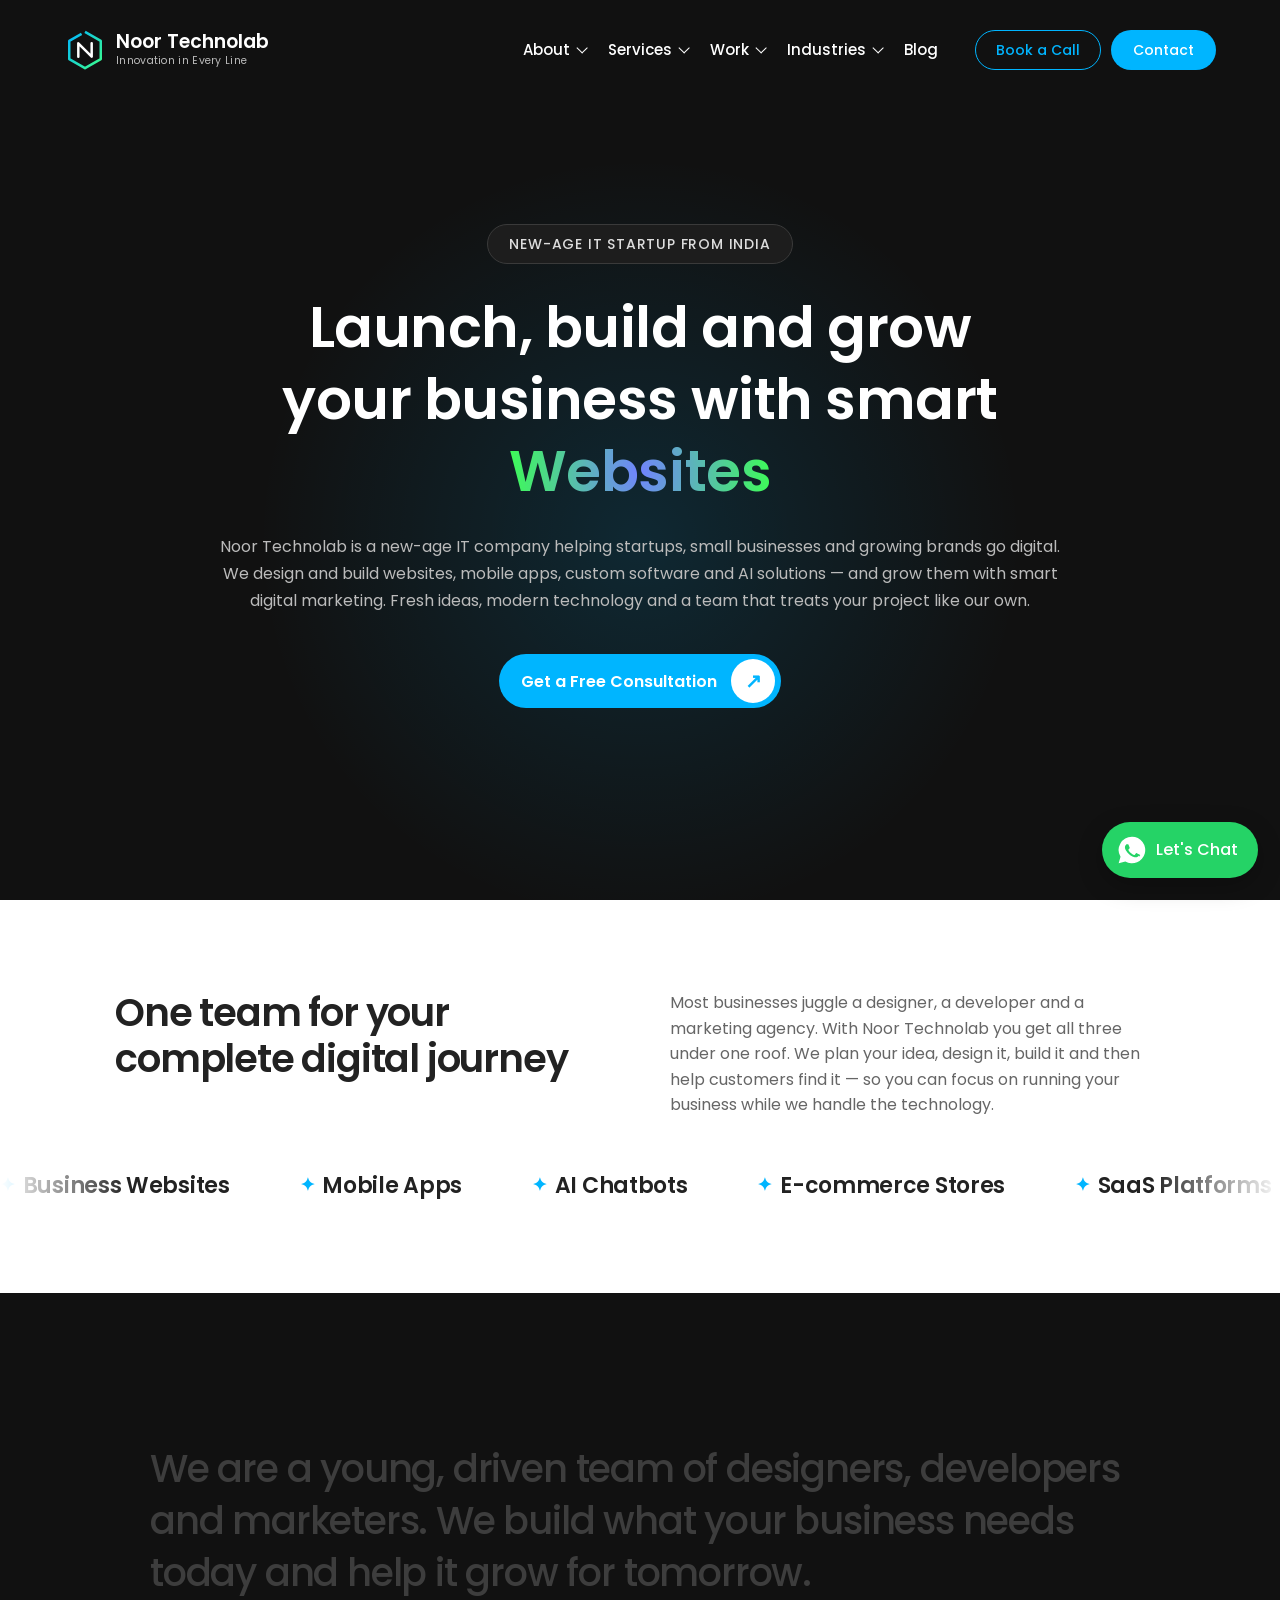
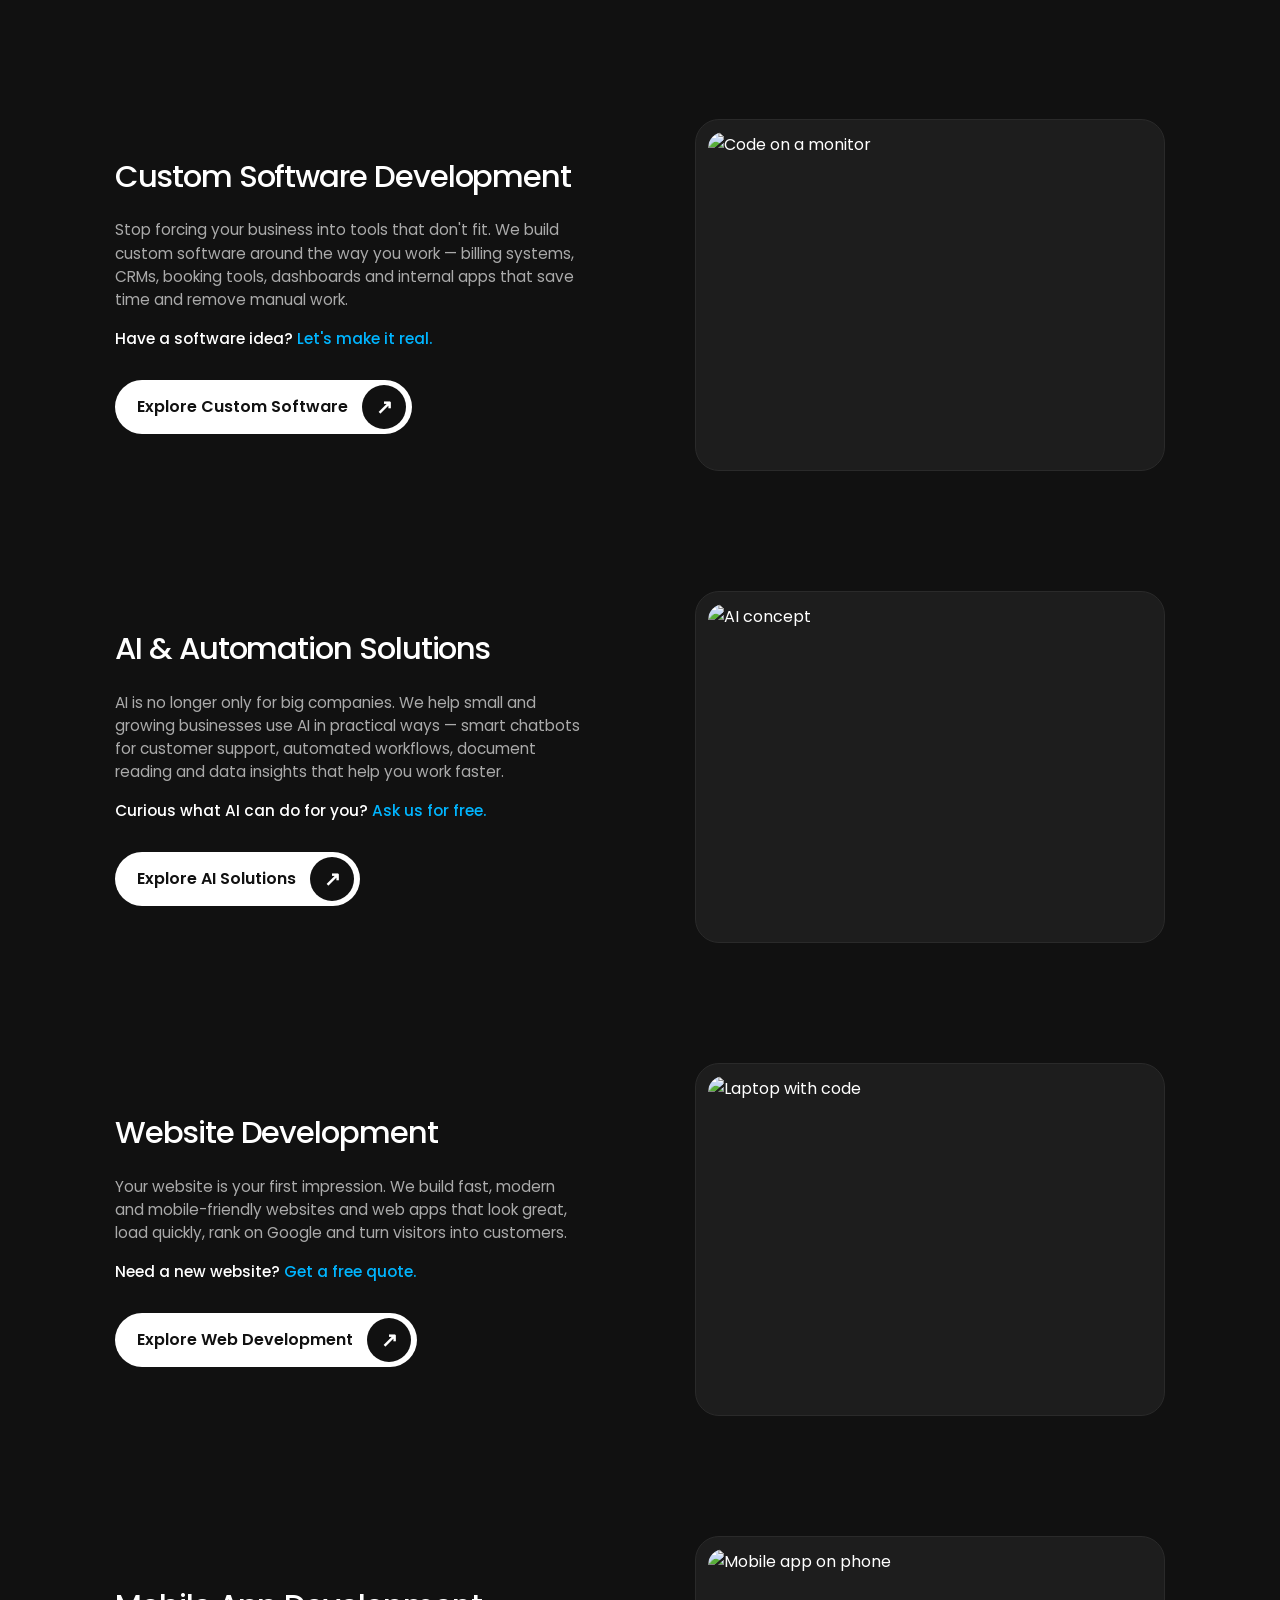
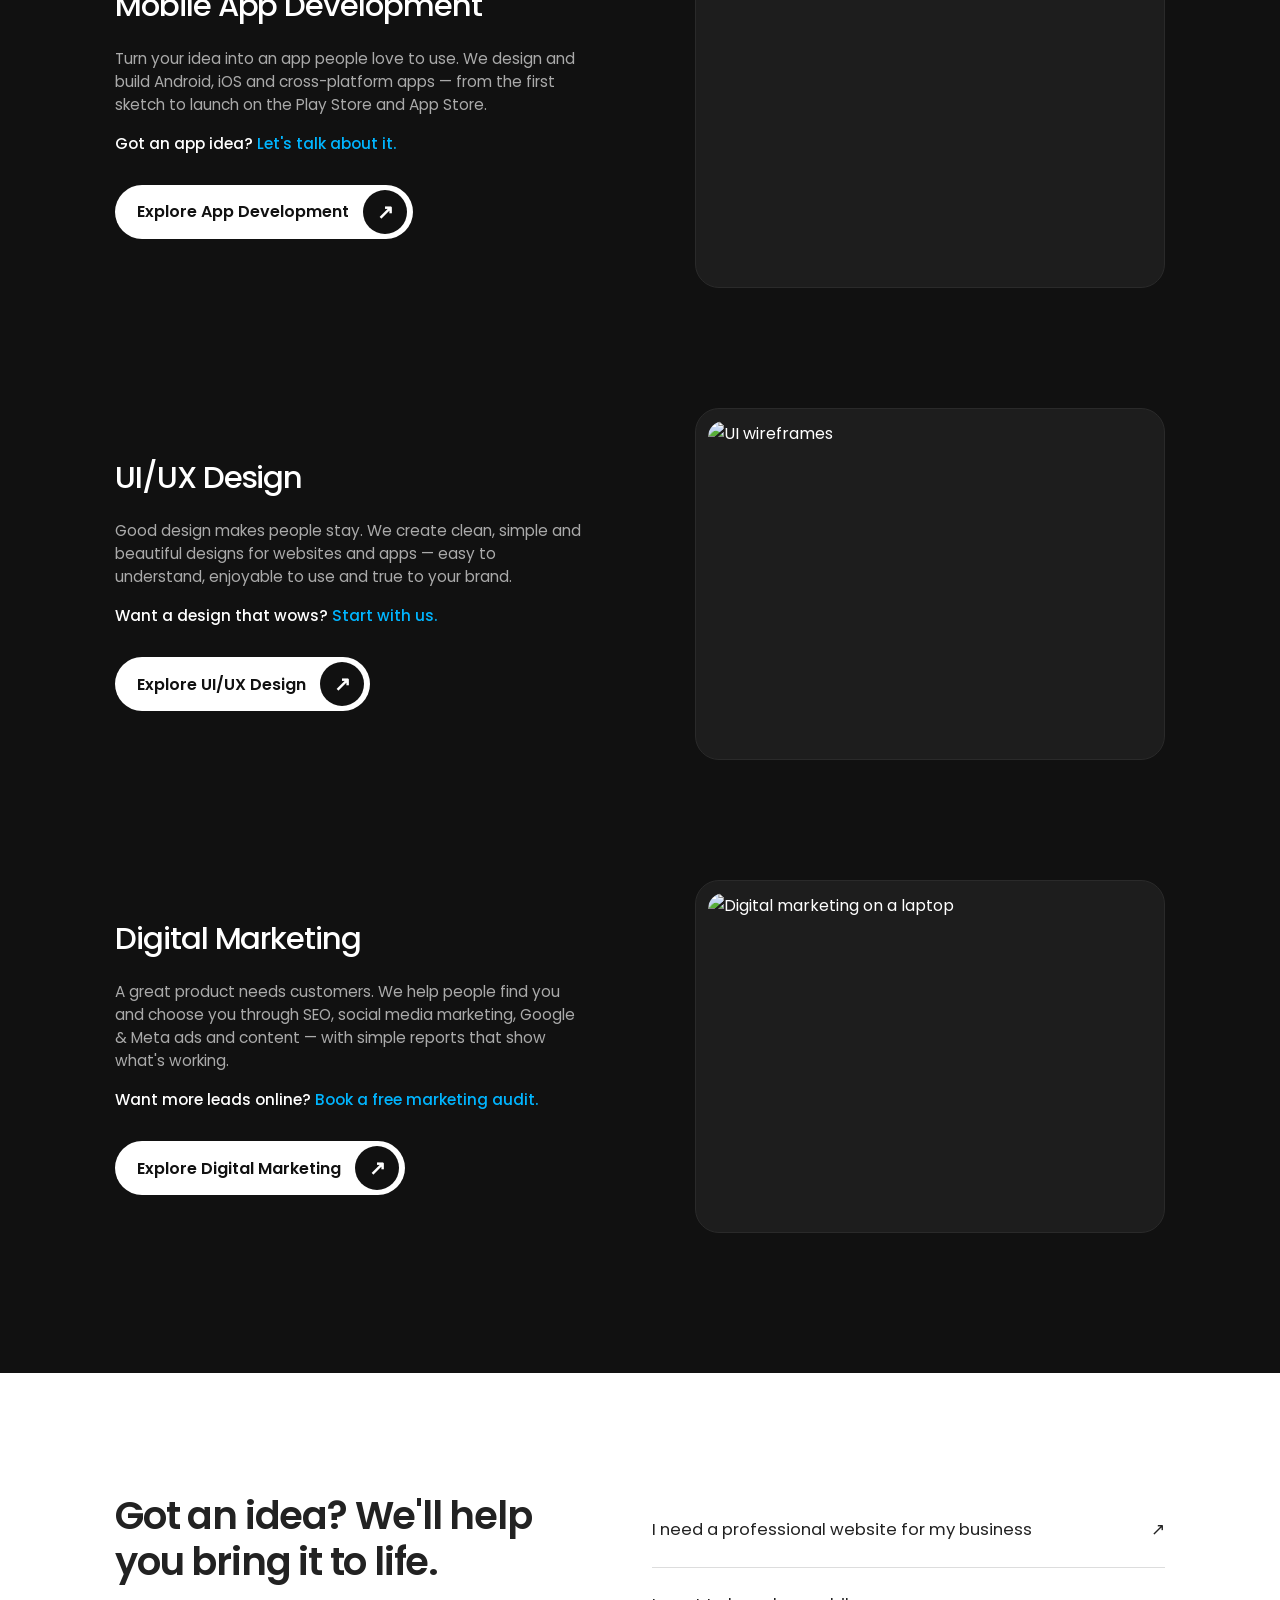
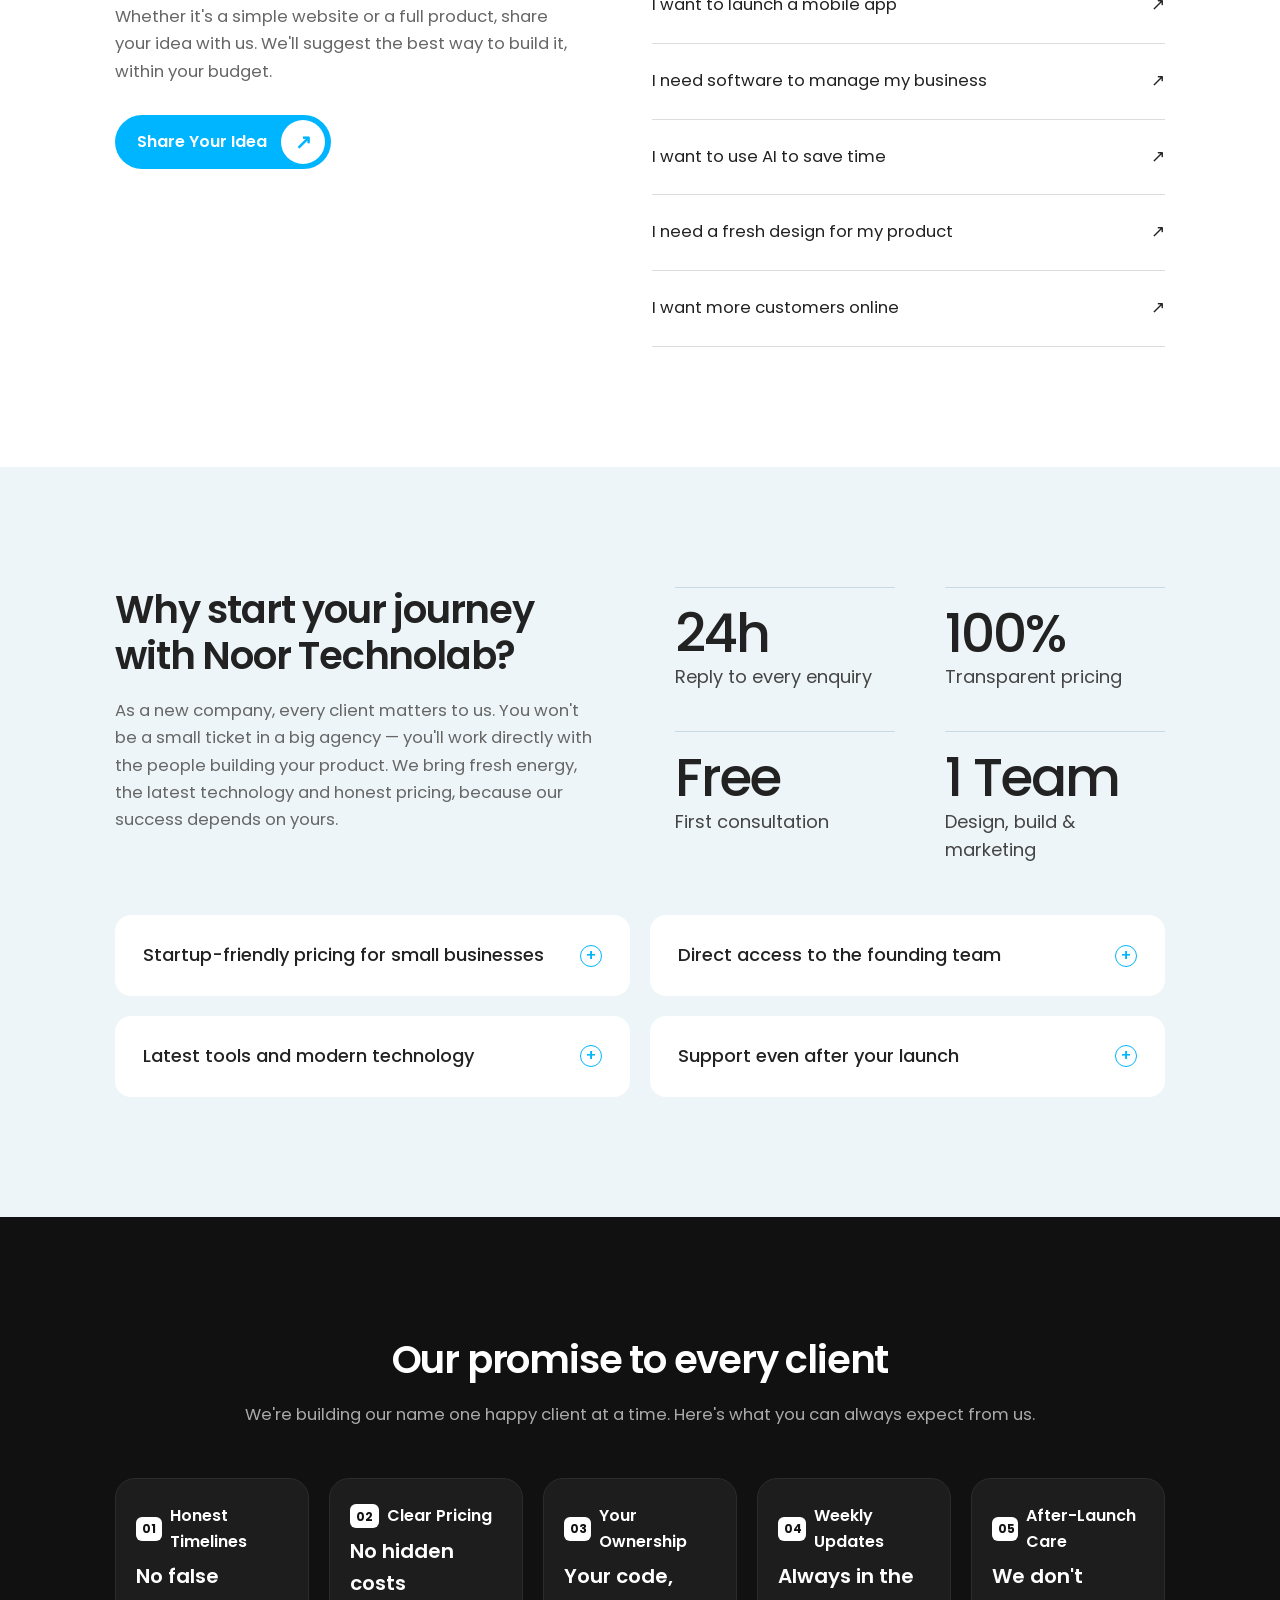
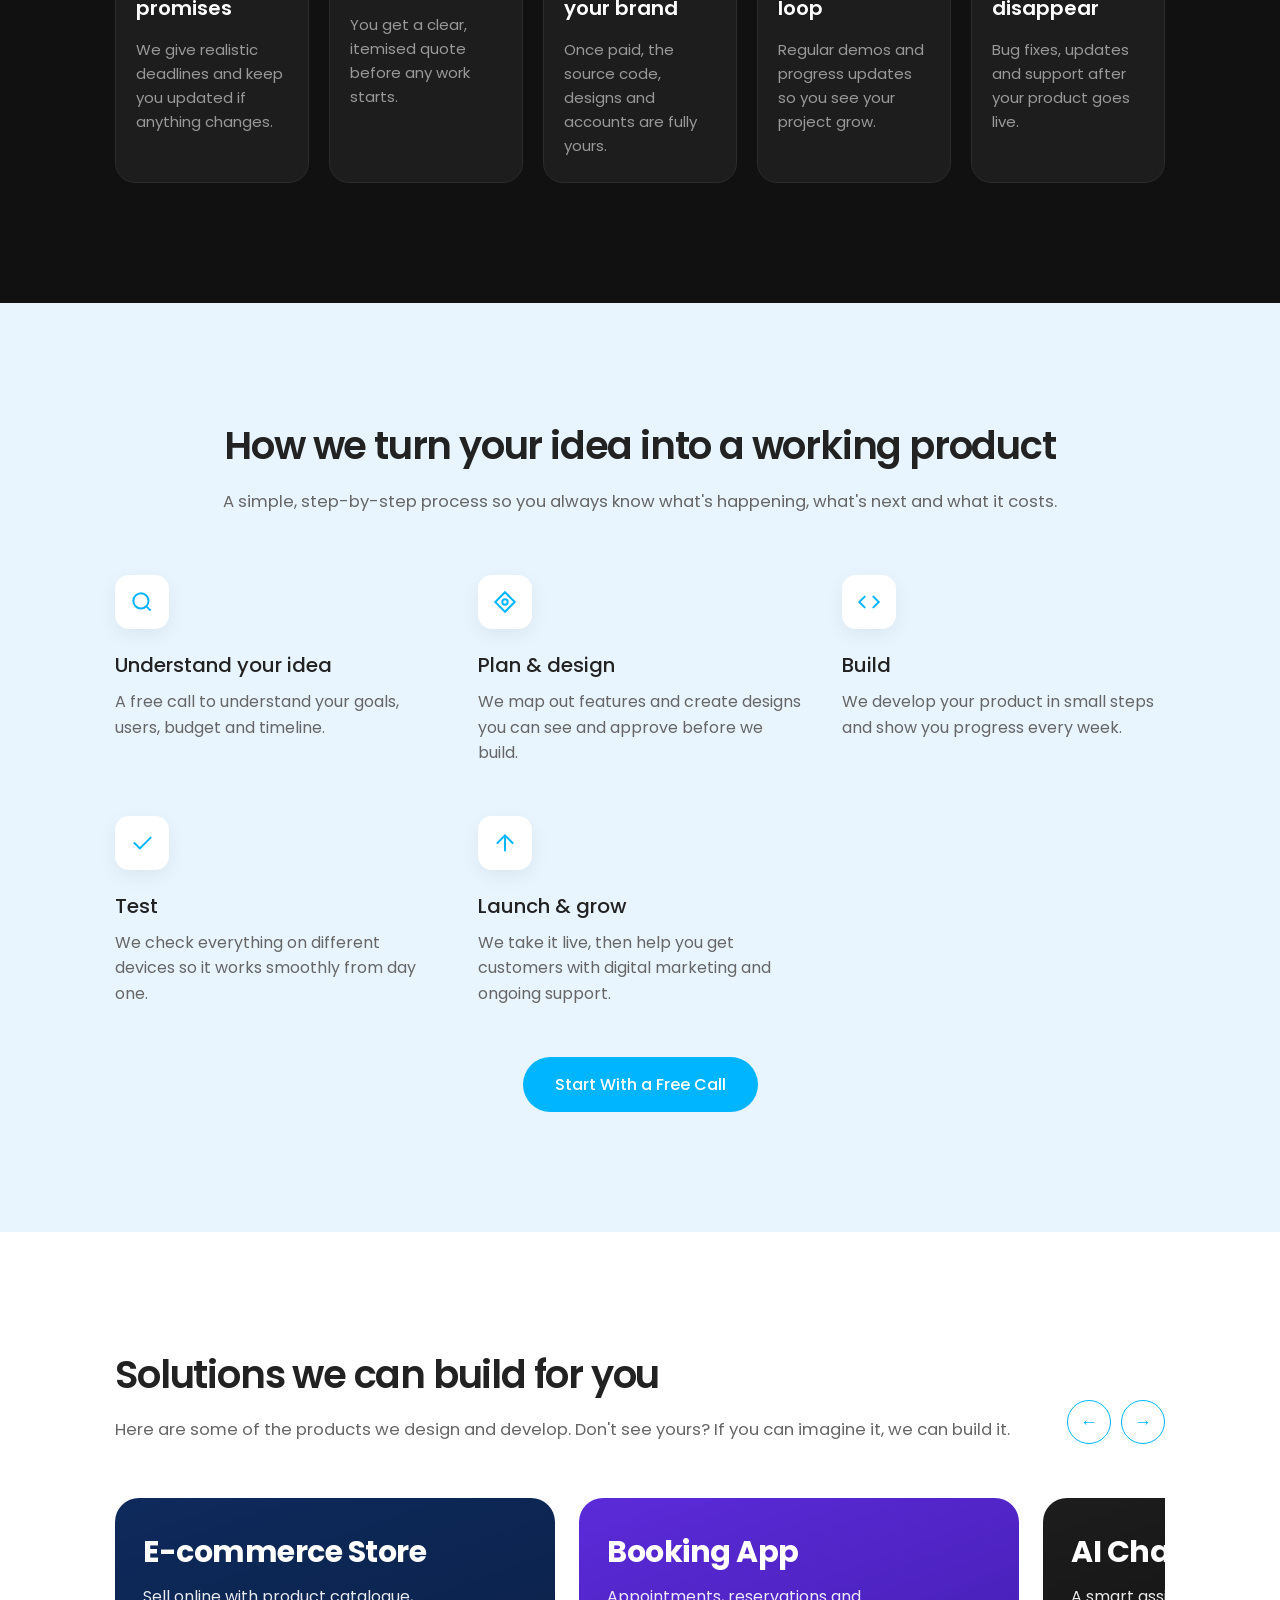
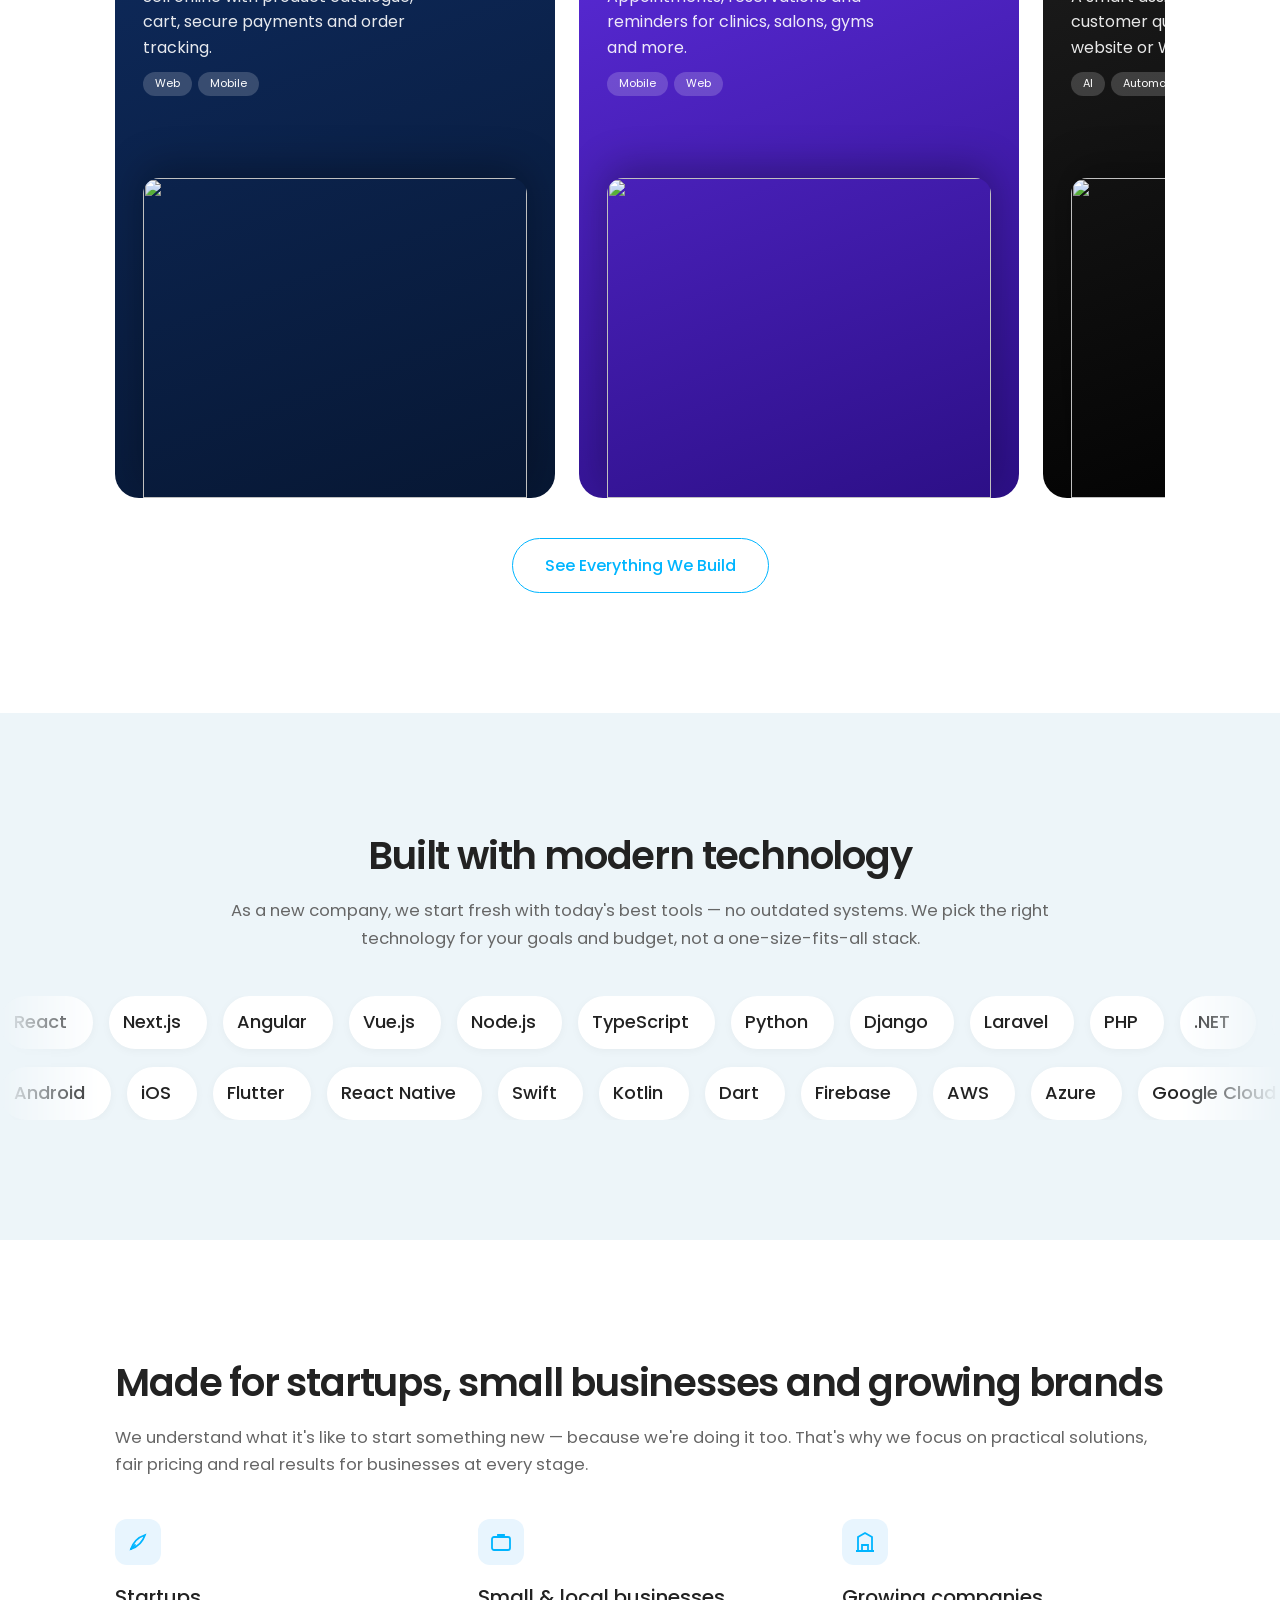
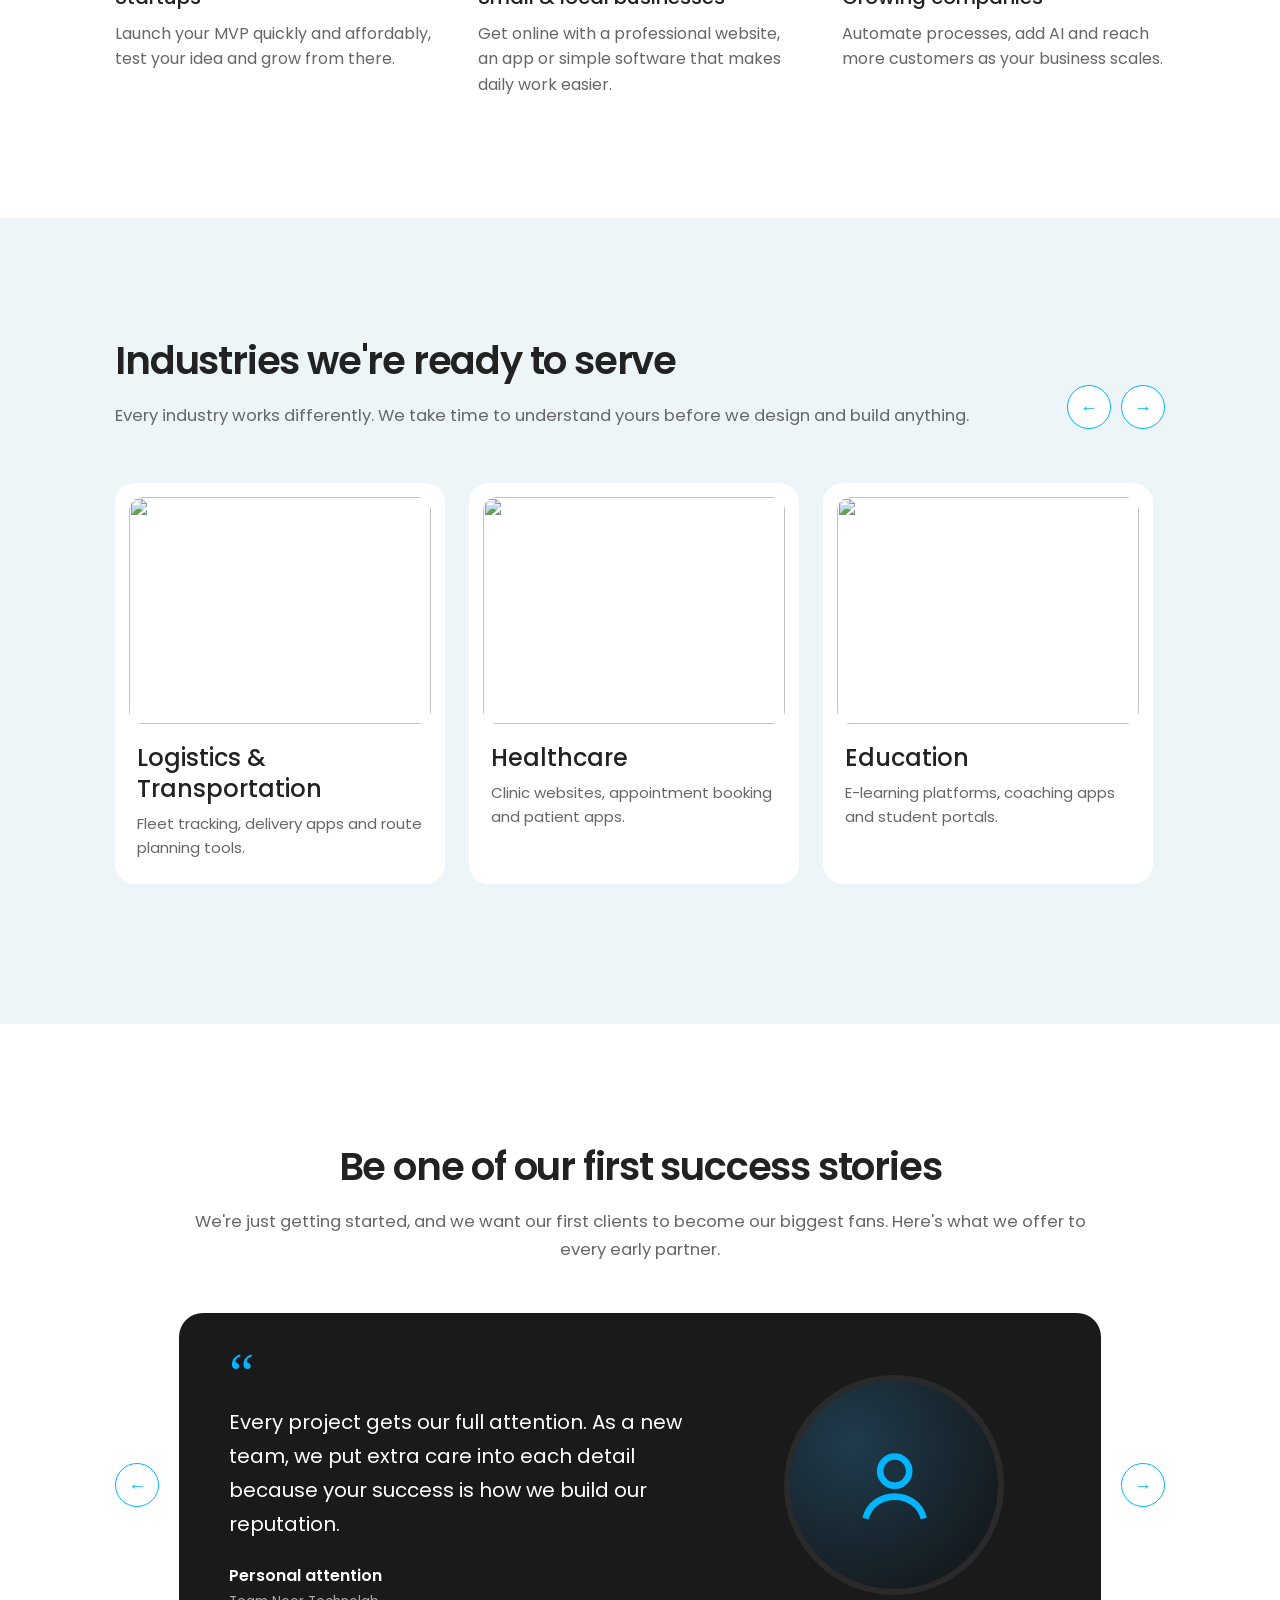
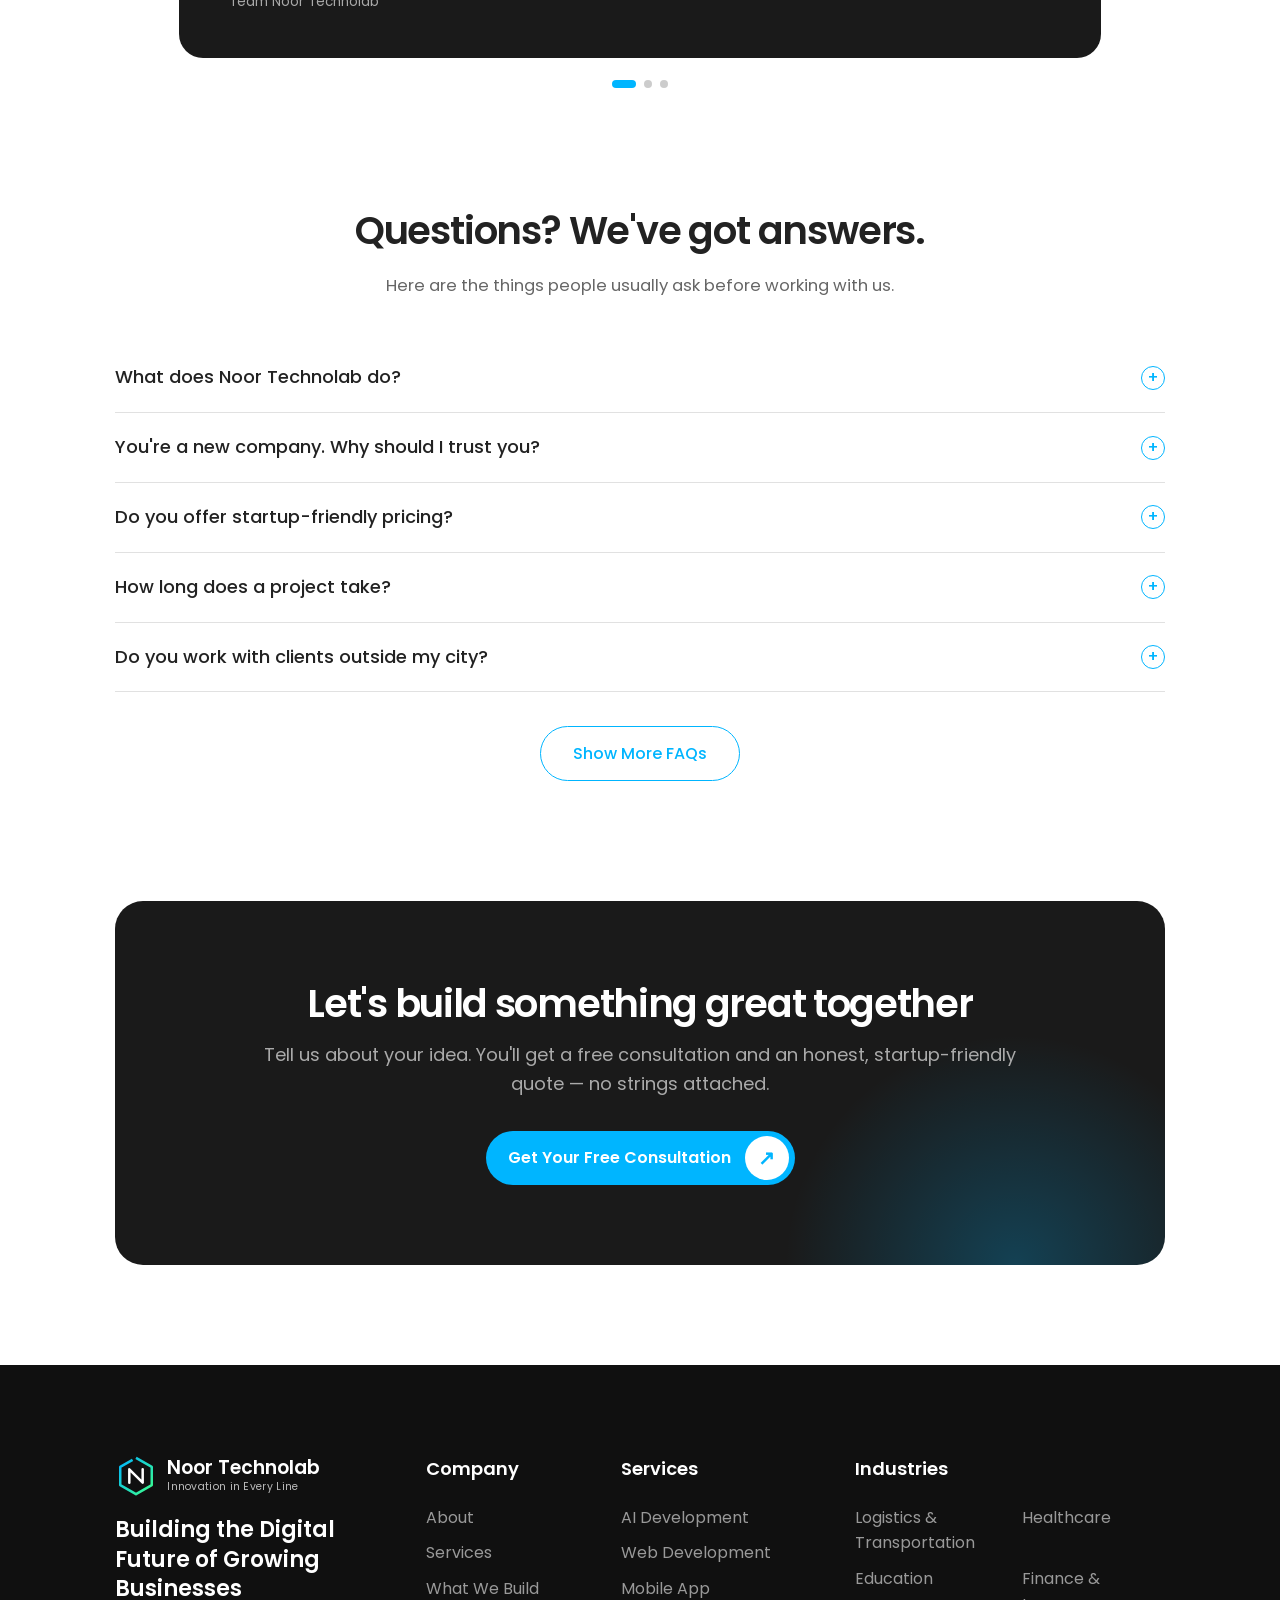
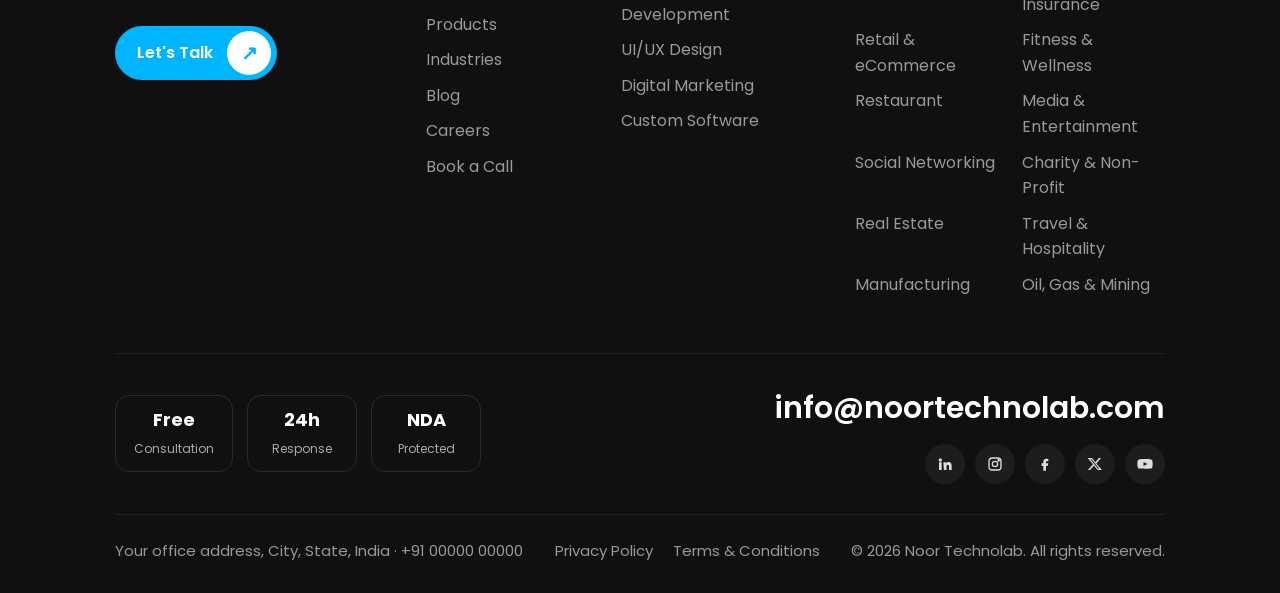
==== index.html @ 9c583615 "Initial commit: Noor Technolab website 8-page static site (Home, About, Services, What We Build, Ind" ====
<!doctype html>
<html lang="en">
<head>
<meta charset="utf-8">
<meta name="viewport" content="width=device-width, initial-scale=1">
<title>Noor Technolab | New-Age IT Startup for Websites, Apps, AI &amp; Digital Marketing</title>
<meta name="description" content="Noor Technolab is a new-age IT startup in India. We build websites, mobile apps, custom software and AI solutions, and grow them with digital marketing — with startup-friendly pricing and a free consultation.">
<link rel="preconnect" href="https://fonts.googleapis.com">
<link rel="preconnect" href="https://fonts.gstatic.com" crossorigin>
<link href="https://fonts.googleapis.com/css2?family=Poppins:wght@300;400;500;600;700&display=swap" rel="stylesheet">
<link rel="stylesheet" href="assets/style.css">
</head>
<body data-page="home">
<div id="site-header"></div>

<!-- HERO -->
<section class="hero">
  <div class="container">
    <span class="badge">New-Age IT Startup from India</span>
    <h1><span class="split">Launch, build and grow</span><br><span class="split">your business with smart</span><br><span class="grad-text" id="rot" data-words="AI Solutions|Websites|Mobile Apps|Custom Software|Digital Marketing">AI Solutions</span></h1>
    <p>Noor Technolab is a new-age IT company helping startups, small businesses and growing brands go digital. We design and build websites, mobile apps, custom software and AI solutions — and grow them with smart digital marketing. Fresh ideas, modern technology and a team that treats your project like our own.</p>
    <a href="contact.html" class="btn">Get a Free Consultation <span class="ic">&#8599;</span></a>
  </div>
</section>

<!-- INTRO + WHAT WE BUILD STRIP -->
<section class="pad-sm">
  <div class="container">
    <div class="intro reveal">
      <h2>One team for your complete digital journey</h2>
      <p>Most businesses juggle a designer, a developer and a marketing agency. With Noor Technolab you get all three under one roof. We plan your idea, design it, build it and then help customers find it — so you can focus on running your business while we handle the technology.</p>
    </div>
  </div>
  <div class="logo-strip">
    <div class="marquee kw">
      <span class="cl"><i>✦</i>Business Websites</span><span class="cl"><i>✦</i>Mobile Apps</span><span class="cl"><i>✦</i>AI Chatbots</span><span class="cl"><i>✦</i>E-commerce Stores</span><span class="cl"><i>✦</i>SaaS Platforms</span><span class="cl"><i>✦</i>CRM &amp; ERP</span><span class="cl"><i>✦</i>UI/UX Design</span><span class="cl"><i>✦</i>SEO</span><span class="cl"><i>✦</i>Social Media Marketing</span>
      <span class="cl"><i>✦</i>Business Websites</span><span class="cl"><i>✦</i>Mobile Apps</span><span class="cl"><i>✦</i>AI Chatbots</span><span class="cl"><i>✦</i>E-commerce Stores</span><span class="cl"><i>✦</i>SaaS Platforms</span><span class="cl"><i>✦</i>CRM &amp; ERP</span><span class="cl"><i>✦</i>UI/UX Design</span><span class="cl"><i>✦</i>SEO</span><span class="cl"><i>✦</i>Social Media Marketing</span>
    </div>
  </div>
</section>

<!-- STATEMENT + SERVICES -->
<section class="dark">
  <div class="statement container">
    <p id="stmt">We are a young, driven team of designers, developers and marketers. We build what your business needs today and help it grow for tomorrow.</p>
  </div>
  <div class="container" style="padding-bottom:80px">
    <div class="svc reveal" id="custom">
      <div>
        <h3>Custom Software Development</h3>
        <p>Stop forcing your business into tools that don't fit. We build custom software around the way you work — billing systems, CRMs, booking tools, dashboards and internal apps that save time and remove manual work.</p>
        <p class="cta-line">Have a software idea? <a href="contact.html">Let's make it real.</a></p>
        <a href="services.html#custom" class="btn white">Explore Custom Software <span class="ic">&#8599;</span></a>
      </div>
      <div class="svc-img"><img src="https://images.unsplash.com/photo-1555066931-4365d14bab8c?w=1000&q=70" alt="Code on a monitor" loading="lazy"></div>
    </div>
    <div class="svc reveal">
      <div>
        <h3>AI &amp; Automation Solutions</h3>
        <p>AI is no longer only for big companies. We help small and growing businesses use AI in practical ways — smart chatbots for customer support, automated workflows, document reading and data insights that help you work faster.</p>
        <p class="cta-line">Curious what AI can do for you? <a href="contact.html">Ask us for free.</a></p>
        <a href="services.html#ai" class="btn white">Explore AI Solutions <span class="ic">&#8599;</span></a>
      </div>
      <div class="svc-img"><img src="https://images.unsplash.com/photo-1677442136019-21780ecad995?w=1000&q=70" alt="AI concept" loading="lazy"></div>
    </div>
    <div class="svc reveal">
      <div>
        <h3>Website Development</h3>
        <p>Your website is your first impression. We build fast, modern and mobile-friendly websites and web apps that look great, load quickly, rank on Google and turn visitors into customers.</p>
        <p class="cta-line">Need a new website? <a href="contact.html">Get a free quote.</a></p>
        <a href="services.html#web" class="btn white">Explore Web Development <span class="ic">&#8599;</span></a>
      </div>
      <div class="svc-img"><img src="https://images.unsplash.com/photo-1498050108023-c5249f4df085?w=1000&q=70" alt="Laptop with code" loading="lazy"></div>
    </div>
    <div class="svc reveal">
      <div>
        <h3>Mobile App Development</h3>
        <p>Turn your idea into an app people love to use. We design and build Android, iOS and cross-platform apps — from the first sketch to launch on the Play Store and App Store.</p>
        <p class="cta-line">Got an app idea? <a href="contact.html">Let's talk about it.</a></p>
        <a href="services.html#mobile" class="btn white">Explore App Development <span class="ic">&#8599;</span></a>
      </div>
      <div class="svc-img"><img src="https://images.unsplash.com/photo-1512941937669-90a1b58e7e9c?w=1000&q=70" alt="Mobile app on phone" loading="lazy"></div>
    </div>
    <div class="svc reveal">
      <div>
        <h3>UI/UX Design</h3>
        <p>Good design makes people stay. We create clean, simple and beautiful designs for websites and apps — easy to understand, enjoyable to use and true to your brand.</p>
        <p class="cta-line">Want a design that wows? <a href="contact.html">Start with us.</a></p>
        <a href="services.html#uiux" class="btn white">Explore UI/UX Design <span class="ic">&#8599;</span></a>
      </div>
      <div class="svc-img"><img src="https://images.unsplash.com/photo-1586717791821-3f44a563fa4c?w=1000&q=70" alt="UI wireframes" loading="lazy"></div>
    </div>
    <div class="svc reveal">
      <div>
        <h3>Digital Marketing</h3>
        <p>A great product needs customers. We help people find you and choose you through SEO, social media marketing, Google &amp; Meta ads and content — with simple reports that show what's working.</p>
        <p class="cta-line">Want more leads online? <a href="contact.html#book">Book a free marketing audit.</a></p>
        <a href="services.html#marketing" class="btn white">Explore Digital Marketing <span class="ic">&#8599;</span></a>
      </div>
      <div class="svc-img"><img src="https://images.unsplash.com/photo-1432888498266-38ffec3eaf0a?w=1000&q=70" alt="Digital marketing on a laptop" loading="lazy"></div>
    </div>
  </div>
</section>

<!-- TELL US YOUR IDEA -->
<section class="pad">
  <div class="container build">
    <div class="reveal">
      <h2 class="sec-title">Got an idea? We'll help you bring it to life.</h2>
      <p class="sec-sub" style="margin-bottom:30px">Whether it's a simple website or a full product, share your idea with us. We'll suggest the best way to build it, within your budget.</p>
      <a href="contact.html" class="btn">Share Your Idea <span class="ic">&#8599;</span></a>
    </div>
    <div class="build-list reveal">
      <a href="services.html#web">I need a professional website for my business <span>&#8599;</span></a>
      <a href="services.html#mobile">I want to launch a mobile app <span>&#8599;</span></a>
      <a href="services.html#custom">I need software to manage my business <span>&#8599;</span></a>
      <a href="services.html#ai">I want to use AI to save time <span>&#8599;</span></a>
      <a href="services.html#uiux">I need a fresh design for my product <span>&#8599;</span></a>
      <a href="services.html#marketing">I want more customers online <span>&#8599;</span></a>
    </div>
  </div>
</section>

<!-- WHY START WITH US -->
<section class="pad bg-sky">
  <div class="container">
    <div class="stats-wrap">
      <div class="reveal">
        <h2 class="sec-title">Why start your journey with Noor Technolab?</h2>
        <p class="sec-sub">As a new company, every client matters to us. You won't be a small ticket in a big agency — you'll work directly with the people building your product. We bring fresh energy, the latest technology and honest pricing, because our success depends on yours.</p>
      </div>
      <div class="stats reveal">
        <div class="stat"><b data-count="24" data-suffix="h">0</b><span>Reply to every enquiry</span></div>
        <div class="stat"><b data-count="100" data-suffix="%">0</b><span>Transparent pricing</span></div>
        <div class="stat"><b>Free</b><span>First consultation</span></div>
        <div class="stat"><b data-count="1" data-suffix=" Team">0</b><span>Design, build &amp; marketing</span></div>
      </div>
    </div>
    <div class="pills reveal">
      <div class="pill">Startup-friendly pricing for small businesses <i>+</i></div>
      <div class="pill">Direct access to the founding team <i>+</i></div>
      <div class="pill">Latest tools and modern technology <i>+</i></div>
      <div class="pill">Support even after your launch <i>+</i></div>
    </div>
  </div>
</section>

<!-- OUR PROMISES -->
<section class="pad dark center">
  <div class="container">
    <h2 class="sec-title reveal">Our promise to every client</h2>
    <p class="sec-sub reveal">We're building our name one happy client at a time. Here's what you can always expect from us.</p>
    <div class="ratings reveal">
      <div class="rate"><div class="pf"><i>01</i>Honest Timelines</div><b>No false promises</b><span>We give realistic deadlines and keep you updated if anything changes.</span></div>
      <div class="rate"><div class="pf"><i>02</i>Clear Pricing</div><b>No hidden costs</b><span>You get a clear, itemised quote before any work starts.</span></div>
      <div class="rate"><div class="pf"><i>03</i>Your Ownership</div><b>Your code, your brand</b><span>Once paid, the source code, designs and accounts are fully yours.</span></div>
      <div class="rate"><div class="pf"><i>04</i>Weekly Updates</div><b>Always in the loop</b><span>Regular demos and progress updates so you see your project grow.</span></div>
      <div class="rate"><div class="pf"><i>05</i>After-Launch Care</div><b>We don't disappear</b><span>Bug fixes, updates and support after your product goes live.</span></div>
    </div>
  </div>
</section>

<!-- PROCESS -->
<section class="pad center bg-sky2">
  <div class="container">
    <h2 class="sec-title reveal">How we turn your idea into a working product</h2>
    <p class="sec-sub reveal">A simple, step-by-step process so you always know what's happening, what's next and what it costs.</p>
    <div class="process reveal">
      <div class="step"><div class="ico"><svg viewBox="0 0 24 24" fill="none" stroke="currentColor" stroke-width="1.8"><circle cx="11" cy="11" r="7"/><path d="m20 20-4-4"/></svg></div><h4>Understand your idea</h4><p>A free call to understand your goals, users, budget and timeline.</p></div>
      <div class="step"><div class="ico"><svg viewBox="0 0 24 24" fill="none" stroke="currentColor" stroke-width="1.8"><path d="M12 3l9 9-9 9-9-9z"/><circle cx="12" cy="12" r="2.5"/></svg></div><h4>Plan &amp; design</h4><p>We map out features and create designs you can see and approve before we build.</p></div>
      <div class="step"><div class="ico"><svg viewBox="0 0 24 24" fill="none" stroke="currentColor" stroke-width="1.8" stroke-linecap="round"><path d="M8 7l-5 5 5 5M16 7l5 5-5 5"/></svg></div><h4>Build</h4><p>We develop your product in small steps and show you progress every week.</p></div>
      <div class="step"><div class="ico"><svg viewBox="0 0 24 24" fill="none" stroke="currentColor" stroke-width="1.8" stroke-linecap="round"><path d="M5 12l5 5L20 7"/></svg></div><h4>Test</h4><p>We check everything on different devices so it works smoothly from day one.</p></div>
      <div class="step"><div class="ico"><svg viewBox="0 0 24 24" fill="none" stroke="currentColor" stroke-width="1.8" stroke-linecap="round"><path d="M12 19V5M5 12l7-7 7 7"/></svg></div><h4>Launch &amp; grow</h4><p>We take it live, then help you get customers with digital marketing and ongoing support.</p></div>
    </div>
    <a href="contact.html" class="btn plain">Start With a Free Call</a>
  </div>
</section>

<!-- SOLUTIONS WE CAN BUILD -->
<section class="pad" data-carousel>
  <div class="container">
    <div class="car-head">
      <div>
        <h2 class="sec-title reveal">Solutions we can build for you</h2>
        <p class="sec-sub reveal">Here are some of the products we design and develop. Don't see yours? If you can imagine it, we can build it.</p>
      </div>
      <div class="car-nav"><button data-dir="-1" aria-label="Previous">&#8592;</button><button data-dir="1" aria-label="Next">&#8594;</button></div>
    </div>
    <div class="track">
      <a href="work.html" class="pcard g1"><div class="pl">E-commerce Store</div><p>Sell online with product catalogue, cart, secure payments and order tracking.</p><div class="tags"><span>Web</span><span>Mobile</span></div><div class="shot"><img src="https://images.unsplash.com/photo-1556742049-0cfed4f6a45d?w=800&q=70" alt="" loading="lazy"></div></a>
      <a href="work.html" class="pcard g2"><div class="pl">Booking App</div><p>Appointments, reservations and reminders for clinics, salons, gyms and more.</p><div class="tags"><span>Mobile</span><span>Web</span></div><div class="shot"><img src="https://images.unsplash.com/photo-1576091160550-2173dba999ef?w=800&q=70" alt="" loading="lazy"></div></a>
      <a href="work.html" class="pcard g3"><div class="pl">AI Chatbot</div><p>A smart assistant that answers customer questions 24/7 on your website or WhatsApp.</p><div class="tags"><span>AI</span><span>Automation</span></div><div class="shot"><img src="https://images.unsplash.com/photo-1485827404703-89b55fcc595e?w=800&q=70" alt="" loading="lazy"></div></a>
      <a href="work.html" class="pcard g4"><div class="pl">Business Dashboard</div><p>See sales, stock and team performance in one simple, real-time dashboard.</p><div class="tags"><span>Custom Software</span></div><div class="shot"><img src="https://images.unsplash.com/photo-1551288049-bebda4e38f71?w=800&q=70" alt="" loading="lazy"></div></a>
      <a href="work.html" class="pcard g5"><div class="pl">Delivery App</div><p>Customer, rider and admin apps with live tracking and online payments.</p><div class="tags"><span>Mobile</span><span>Logistics</span></div><div class="shot"><img src="https://images.unsplash.com/photo-1586528116311-ad8dd3c8310d?w=800&q=70" alt="" loading="lazy"></div></a>
      <a href="work.html" class="pcard g6"><div class="pl">Learning Platform</div><p>Online courses, quizzes, live classes and certificates for schools and trainers.</p><div class="tags"><span>Web</span><span>Education</span></div><div class="shot"><img src="https://images.unsplash.com/photo-1503676260728-1c00da094a0b?w=800&q=70" alt="" loading="lazy"></div></a>
      <a href="work.html" class="pcard g7"><div class="pl">Growth Campaign</div><p>SEO, social media and ads working together to bring you steady new leads.</p><div class="tags"><span>Digital Marketing</span></div><div class="shot"><img src="https://images.unsplash.com/photo-1460925895917-afdab827c52f?w=800&q=70" alt="" loading="lazy"></div></a>
    </div>
    <div class="center" style="margin-top:20px"><a href="work.html" class="btn-outline">See Everything We Build</a></div>
  </div>
</section>

<!-- TECHNOLOGIES -->
<section class="pad bg-sky center">
  <div class="container">
    <h2 class="sec-title reveal">Built with modern technology</h2>
    <p class="sec-sub reveal">As a new company, we start fresh with today's best tools — no outdated systems. We pick the right technology for your goals and budget, not a one-size-fits-all stack.</p>
  </div>
  <div class="tech-rows">
    <div class="marquee" id="techRow1"></div>
    <div class="marquee rev" id="techRow2"></div>
  </div>
</section>

<!-- WHO WE HELP -->
<section class="pad">
  <div class="container">
    <h2 class="sec-title reveal">Made for startups, small businesses and growing brands</h2>
    <p class="sec-sub reveal" style="max-width:none">We understand what it's like to start something new — because we're doing it too. That's why we focus on practical solutions, fair pricing and real results for businesses at every stage.</p>
    <div class="aud reveal">
      <div><div class="ai"><svg viewBox="0 0 24 24" fill="none" stroke="currentColor" stroke-width="1.8" stroke-linecap="round"><path d="M5 19c2-6 5-11 14-14-3 9-8 12-14 14z"/><path d="M5 19l4-4"/></svg></div><h4>Startups</h4><p>Launch your MVP quickly and affordably, test your idea and grow from there.</p></div>
      <div><div class="ai"><svg viewBox="0 0 24 24" fill="none" stroke="currentColor" stroke-width="1.8"><rect x="3" y="7" width="18" height="13" rx="2"/><path d="M9 7V5h6v2"/></svg></div><h4>Small &amp; local businesses</h4><p>Get online with a professional website, an app or simple software that makes daily work easier.</p></div>
      <div><div class="ai"><svg viewBox="0 0 24 24" fill="none" stroke="currentColor" stroke-width="1.8"><path d="M3 21h18M5 21V7l7-4 7 4v14M9 21v-6h6v6"/></svg></div><h4>Growing companies</h4><p>Automate processes, add AI and reach more customers as your business scales.</p></div>
    </div>
  </div>
</section>

<!-- INDUSTRIES CAROUSEL -->
<section class="pad bg-sky" data-carousel>
  <div class="container">
    <div class="car-head">
      <div>
        <h2 class="sec-title reveal">Industries we're ready to serve</h2>
        <p class="sec-sub reveal">Every industry works differently. We take time to understand yours before we design and build anything.</p>
      </div>
      <div class="car-nav"><button data-dir="-1" aria-label="Previous">&#8592;</button><button data-dir="1" aria-label="Next">&#8594;</button></div>
    </div>
    <div class="track">
      <a href="industries.html#logistics" class="icard"><div class="im"><img src="https://images.unsplash.com/photo-1586528116311-ad8dd3c8310d?w=600&q=70" alt="" loading="lazy"></div><h4>Logistics &amp; Transportation</h4><p>Fleet tracking, delivery apps and route planning tools.</p></a>
      <a href="industries.html#healthcare" class="icard"><div class="im"><img src="https://images.unsplash.com/photo-1576091160399-112ba8d25d1d?w=600&q=70" alt="" loading="lazy"></div><h4>Healthcare</h4><p>Clinic websites, appointment booking and patient apps.</p></a>
      <a href="industries.html#education" class="icard"><div class="im"><img src="https://images.unsplash.com/photo-1503676260728-1c00da094a0b?w=600&q=70" alt="" loading="lazy"></div><h4>Education</h4><p>E-learning platforms, coaching apps and student portals.</p></a>
      <a href="industries.html#finance" class="icard"><div class="im"><img src="https://images.unsplash.com/photo-1563013544-824ae1b704d3?w=600&q=70" alt="" loading="lazy"></div><h4>Finance &amp; Insurance</h4><p>Secure customer portals, calculators and finance apps.</p></a>
      <a href="industries.html#retail" class="icard"><div class="im"><img src="https://images.unsplash.com/photo-1441986300917-64674bd600d8?w=600&q=70" alt="" loading="lazy"></div><h4>Retail &amp; eCommerce</h4><p>Online stores, billing software and inventory tools.</p></a>
      <a href="industries.html#fitness" class="icard"><div class="im"><img src="https://images.unsplash.com/photo-1534438327276-14e5300c3a48?w=600&q=70" alt="" loading="lazy"></div><h4>Fitness &amp; Wellness</h4><p>Gym management, class booking and workout apps.</p></a>
      <a href="industries.html#restaurant" class="icard"><div class="im"><img src="https://images.unsplash.com/photo-1517248135467-4c7edcad34c4?w=600&q=70" alt="" loading="lazy"></div><h4>Restaurant</h4><p>Online ordering, table booking and digital menus.</p></a>
      <a href="industries.html#realestate" class="icard"><div class="im"><img src="https://images.unsplash.com/photo-1560518883-ce09059eeffa?w=600&q=70" alt="" loading="lazy"></div><h4>Real Estate</h4><p>Property listing websites and lead management CRM.</p></a>
      <a href="industries.html#travel" class="icard"><div class="im"><img src="https://images.unsplash.com/photo-1436491865332-7a61a109cc05?w=600&q=70" alt="" loading="lazy"></div><h4>Travel &amp; Hospitality</h4><p>Booking engines, travel apps and hotel websites.</p></a>
      <a href="industries.html#manufacturing" class="icard"><div class="im"><img src="https://images.unsplash.com/photo-1565043666747-69f6646db940?w=600&q=70" alt="" loading="lazy"></div><h4>Manufacturing</h4><p>Production tracking, inventory and order management.</p></a>
    </div>
  </div>
</section>

<!-- FOUNDING PROMISE -->
<section class="pad">
  <div class="container center">
    <h2 class="sec-title reveal">Be one of our first success stories</h2>
    <p class="sec-sub reveal">We're just getting started, and we want our first clients to become our biggest fans. Here's what we offer to every early partner.</p>
  </div>
  <div class="container" data-carousel="auto">
    <div class="tslider">
      <button data-dir="-1" aria-label="Previous">&#8592;</button>
      <div class="track">
        <div class="tcard"><div><span class="q">&ldquo;</span><p>Every project gets our full attention. As a new team, we put extra care into each detail because your success is how we build our reputation.</p><b>Personal attention</b><small>Team Noor Technolab</small></div><div class="ph ph-icon" data-icon="about"></div></div>
        <div class="tcard"><div><span class="q">&ldquo;</span><p>Our early clients get special startup-friendly pricing — quality work that fits the budget of a growing business.</p><b>Founding client pricing</b><small>Team Noor Technolab</small></div><div class="ph ph-icon" data-icon="product"></div></div>
        <div class="tcard"><div><span class="q">&ldquo;</span><p>We're not looking for one-time projects. We want to grow alongside you — from your first website to your next big product.</p><b>A long-term partner</b><small>Team Noor Technolab</small></div><div class="ph ph-icon" data-icon="case"></div></div>
      </div>
      <button data-dir="1" aria-label="Next">&#8594;</button>
    </div>
    <div class="dots"></div>
  </div>
</section>

<!-- FAQ -->
<section class="pad" style="padding-top:0">
  <div class="container">
    <div class="center">
      <h2 class="sec-title reveal">Questions? We've got answers.</h2>
      <p class="sec-sub reveal">Here are the things people usually ask before working with us.</p>
    </div>
    <div class="faq" id="homeFaq">
      <details><summary>What does Noor Technolab do?</summary><p>Noor Technolab is a new IT startup that builds websites, mobile apps, custom software and AI solutions, and provides UI/UX design and digital marketing — everything a business needs to grow online.</p></details>
      <details><summary>You're a new company. Why should I trust you?</summary><p>Fair question! As a new company, every project is important to us. We offer a free consultation, a clear written quote, weekly progress updates and milestone-based payments — so you only pay as you see real progress.</p></details>
      <details><summary>Do you offer startup-friendly pricing?</summary><p>Yes. We understand budgets are tight when you're starting out. We suggest the right features for your budget and offer special pricing for our early clients.</p></details>
      <details><summary>How long does a project take?</summary><p>A simple business website usually takes 1–3 weeks. A mobile app or custom software typically takes 1–4 months, depending on features. We'll give you a clear timeline before starting.</p></details>
      <details><summary>Do you work with clients outside my city?</summary><p>Yes. We work with clients across India and abroad through calls, video meetings and WhatsApp, with regular updates at every step.</p></details>
      <details class="more"><summary>How much does a website or app cost?</summary><p>It depends on what you need. After a short free call, we send you a clear, itemised quote with no hidden charges.</p></details>
      <details class="more"><summary>Will I own the website, app and source code?</summary><p>Yes. Once the project is paid for, you get full ownership of the source code, designs and all accounts.</p></details>
      <details class="more"><summary>Do you provide support after launch?</summary><p>Absolutely. We offer maintenance, updates and support plans so your website or app keeps running smoothly.</p></details>
      <details class="more"><summary>Will you sign an NDA?</summary><p>Yes. We're happy to sign a non-disclosure agreement before you share your idea with us.</p></details>
    </div>
    <div class="center" style="margin-top:34px"><button class="btn-outline" data-faq-more="homeFaq">Show More FAQs</button></div>
  </div>
</section>

<!-- CTA -->
<section style="padding-bottom:100px">
  <div class="container">
    <div class="cta-box reveal">
      <h2>Let's build something great together</h2>
      <p>Tell us about your idea. You'll get a free consultation and an honest, startup-friendly quote — no strings attached.</p>
      <a href="contact.html" class="btn">Get Your Free Consultation <span class="ic">&#8599;</span></a>
    </div>
  </div>
</section>

<div id="site-footer"></div>
<script src="assets/main.js"></script>
</body>
</html>
---- assets/style.css ----
/* =========================================================
   Noor Techno Lab — shared styles
   ========================================================= */
:root{
  --blue:#00b5ff; --blue-d:#0096d6;
  --black:#000; --dark:#101010; --dark1:#111; --dark2:#1a1a1a; --dark3:#232323;
  --text:#222; --muted:#666; --line:#e1e1e1;
  --light:#f2f2f2; --sky:#e8f5fe; --sky2:#edf5f9;
  --grad:radial-gradient(circle, #7182ff 0%, #3cff52 100%);
  --radius:24px;
}
*{box-sizing:border-box;margin:0;padding:0}
html{scroll-behavior:smooth}
body{font-family:Poppins,sans-serif;font-size:16px;line-height:1.6;color:var(--text);background:#fff;overflow-x:hidden}
img{max-width:100%;display:block}
a{color:inherit;text-decoration:none}
button{font-family:inherit}
.container{width:100%;max-width:1480px;margin:0 auto;padding:0 20px}
.pad{padding:120px 0}
.pad-sm{padding:90px 0}
.center{text-align:center}
.sec-title{font-size:clamp(28px,3vw,40px);font-weight:600;line-height:1.2;letter-spacing:-1.2px;margin-bottom:18px}
.sec-sub{color:var(--muted);max-width:900px;font-size:clamp(16px,1.3vw,20px);line-height:1.65}
.center .sec-sub{margin-left:auto;margin-right:auto}
.eyebrow{display:block;color:var(--blue);font-size:15px;font-weight:600;letter-spacing:1px;text-transform:uppercase;margin-bottom:10px}
.dark{background:var(--dark1);color:#fff}
.dark .sec-sub{color:#aaa}
.bg-sky{background:var(--sky2)}
.bg-sky2{background:var(--sky)}
.bg-light{background:var(--light)}

/* ---------- buttons ---------- */
.btn{display:inline-flex;align-items:center;gap:14px;background:var(--blue);color:#fff;font-weight:600;font-size:clamp(16px,1.2vw,20px);padding:5px 6px 5px 22px;min-height:54px;border-radius:100px;border:0;cursor:pointer;transition:background .3s}
.btn .ic{width:44px;height:44px;border-radius:50%;background:#fff;color:var(--blue);display:grid;place-items:center;font-size:20px;transition:transform .3s}
.btn:hover{background:var(--blue-d)}
.btn:hover .ic{transform:rotate(45deg)}
.btn.white{background:#fff;color:#111}
.btn.white .ic{background:#111;color:#fff}
.btn.plain{padding:15px 32px;font-weight:500;font-size:clamp(16px,1.1vw,18.4px)}
.btn-outline{display:inline-flex;align-items:center;gap:8px;border:1.5px solid var(--blue);color:var(--blue);padding:14px 32px;border-radius:100px;font-weight:500;transition:.3s;background:transparent;cursor:pointer;font-size:clamp(16px,1.1vw,18.4px)}
.btn-outline:hover{background:var(--blue);color:#fff}

/* ---------- header ---------- */
.site-header{position:fixed;inset:0 0 auto 0;z-index:100;padding:18px 0;transition:padding .4s}
.site-header .bar{max-width:1480px;margin:0 auto;padding:10px 20px;display:flex;align-items:center;justify-content:space-between;gap:20px;border-radius:100px;transition:max-width .5s cubic-bezier(.6,0,.2,1),background .4s,padding .4s,box-shadow .4s}
.site-header.scrolled{padding:12px 16px}
.site-header.scrolled .bar{max-width:1060px;background:rgba(30,30,30,.72);backdrop-filter:blur(16px);-webkit-backdrop-filter:blur(16px);box-shadow:0 10px 30px rgba(0,0,0,.25);padding:8px 10px 8px 16px;border:1px solid rgba(255,255,255,.08)}

/* logo + animation */
.logo{display:flex;align-items:center;gap:10px;color:#fff;flex:none}
.logo-mark{width:42px;height:42px;flex:none;overflow:visible;transition:transform .6s cubic-bezier(.5,0,.2,1.4)}
.logo:hover .logo-mark{transform:rotate(360deg)}
.logo-mark .hex{stroke-dasharray:110;stroke-dashoffset:110;animation:draw 1.4s .2s cubic-bezier(.6,0,.2,1) forwards}
.logo-mark .inner{stroke-dasharray:60;stroke-dashoffset:60;animation:draw 1s 1s cubic-bezier(.6,0,.2,1) forwards}
.logo-mark .glow{opacity:0;animation:pulse 3s 2s ease-in-out infinite}
@keyframes draw{to{stroke-dashoffset:0}}
@keyframes pulse{0%,100%{opacity:0}50%{opacity:.55}}
.logo-text{overflow:hidden;white-space:nowrap;max-width:220px;transition:max-width .5s cubic-bezier(.6,0,.2,1),opacity .35s}
.logo-text b{display:block;font-size:19px;font-weight:600;line-height:1.15;animation:slideIn .8s .5s both}
.logo-text small{display:block;font-size:10.5px;color:#bbb;letter-spacing:.3px;animation:slideIn .8s .7s both}
@keyframes slideIn{from{opacity:0;transform:translateX(-14px)}to{opacity:1;transform:none}}
.site-header.scrolled .logo-text{max-width:0;opacity:0}

/* desktop nav */
.main-nav{display:flex;align-items:center;gap:6px;margin-left:auto}
.nav-item{position:relative}
.nav-item > a{display:flex;align-items:center;gap:6px;color:#fff;font-weight:500;font-size:15px;padding:10px 14px;border-radius:50px;transition:color .3s}
.nav-item > a:hover,.nav-item.active > a{color:var(--blue)}
.chev{width:8px;height:8px;border-right:1.6px solid currentColor;border-bottom:1.6px solid currentColor;transform:rotate(45deg) translateY(-3px);transition:transform .3s}
.nav-item:hover .chev{transform:rotate(-135deg) translateY(-2px)}
.dropdown{position:absolute;top:100%;left:50%;transform:translate(-50%,12px);min-width:320px;background:#fff;color:var(--text);border-radius:18px;padding:12px;box-shadow:0 20px 50px rgba(0,0,0,.18);opacity:0;visibility:hidden;transition:.3s}
.dropdown::before{content:"";position:absolute;top:-14px;left:0;right:0;height:14px}
.dropdown.wide{min-width:560px;display:grid;grid-template-columns:1fr 1fr}
.nav-item:hover .dropdown{opacity:1;visibility:visible;transform:translate(-50%,6px)}
.dropdown a{display:flex;gap:12px;padding:10px 12px;border-radius:12px;transition:background .2s}
.dropdown a:hover{background:var(--sky)}
.dropdown .di{flex:none;width:36px;height:36px;border-radius:10px;background:var(--sky);color:var(--blue);display:grid;place-items:center;font-size:16px}
.dropdown .dt{display:block;font-weight:500;font-size:14px;line-height:1.3}
.dropdown .dd{display:block;font-size:12px;color:var(--muted);line-height:1.4}
.nav-actions{display:flex;align-items:center;gap:10px;margin-left:8px}
.nav-actions .btn-outline{padding:8px 20px;font-size:14px}
.nav-actions .btn{padding:9px 22px;min-height:0;font-size:14px;font-weight:500}
.burger{display:none;width:44px;height:44px;border-radius:50%;border:0;background:rgba(255,255,255,.08);cursor:pointer;flex-direction:column;justify-content:center;align-items:center;gap:5px}
.burger span{width:20px;height:2px;background:#fff;border-radius:2px}

/* mobile menu */
.m-menu{position:fixed;inset:0;background:#0b0b0b;z-index:200;overflow-y:auto;padding:90px 24px 40px;transform:translateX(100%);transition:transform .5s cubic-bezier(.7,0,.2,1)}
.m-menu.open{transform:none}
.m-menu .close{position:absolute;top:20px;right:22px;width:44px;height:44px;border-radius:50%;border:0;background:#1d1d1d;color:#fff;font-size:28px;cursor:pointer;line-height:1}
.m-menu details{border-bottom:1px solid #222}
.m-menu summary,.m-menu > a{display:flex;justify-content:space-between;align-items:center;color:#fff;font-size:22px;font-weight:500;padding:16px 0;list-style:none;cursor:pointer;border-bottom:1px solid #222}
.m-menu details summary{border:0}
.m-menu summary::-webkit-details-marker{display:none}
.m-menu summary::after{content:"+";color:var(--blue);font-size:26px}
.m-menu details[open] summary::after{content:"–"}
.m-menu details a{display:block;color:#bbb;padding:8px 0 8px 12px;font-size:16px}
.m-menu .m-cta{display:flex;gap:12px;flex-wrap:wrap;margin-top:30px}

/* ---------- home hero ---------- */
.hero{background:var(--dark1);color:#fff;min-height:100vh;display:flex;align-items:center;text-align:center;position:relative;overflow:hidden;padding:192px 0 160px}
.hero::before{content:"";position:absolute;width:900px;height:900px;left:50%;top:60%;transform:translate(-50%,-50%);background:radial-gradient(circle,rgba(0,181,255,.14),transparent 60%);pointer-events:none}
.hero .container{position:relative}
.badge{display:inline-block;border:1px solid #3a3a3a;background:#1d1d1d;border-radius:50px;padding:8px 21px;font-size:14px;font-weight:500;letter-spacing:.8px;text-transform:uppercase;margin-bottom:28px;color:#ddd}
.hero h1{font-size:clamp(36px,4.4vw,64px);font-weight:600;line-height:1.28;letter-spacing:-.48px;max-width:1200px;margin:0 auto 26px}
.hero h1 .w{display:inline-block;opacity:0;filter:blur(10px);transform:translateY(24px);animation:wordIn .8s cubic-bezier(.2,.7,.2,1) forwards}
@keyframes wordIn{to{opacity:1;filter:blur(0);transform:none}}
.grad-text{background:var(--grad);-webkit-background-clip:text;background-clip:text;color:transparent;display:inline-block;transition:opacity .4s,transform .4s,filter .4s}
.grad-text.out{opacity:0;transform:translateY(20px);filter:blur(8px)}
.hero p{color:#bbb;max-width:860px;margin:0 auto 40px;font-size:clamp(16px,1.25vw,19.2px);line-height:1.67;opacity:0;animation:fadeUp .9s 1.1s forwards}
.hero .btn{opacity:0;animation:fadeUp .9s 1.3s forwards}
@keyframes fadeUp{from{opacity:0;transform:translateY(20px)}to{opacity:1;transform:none}}

/* ---------- inner page hero ---------- */
.page-hero{background:var(--dark1);color:#fff;padding:190px 0 140px;position:relative;overflow:hidden}
.page-hero::after{content:"";position:absolute;right:-200px;top:-200px;width:700px;height:700px;background:radial-gradient(circle,rgba(0,181,255,.12),transparent 60%)}
.page-hero .container{position:relative;z-index:1}
.crumbs{display:flex;align-items:center;gap:12px;font-size:16px;color:#fff;margin-bottom:34px}
.crumbs a{color:#bbb}
.crumbs a:hover{color:var(--blue)}
.page-hero h1{font-size:clamp(32px,3.9vw,59.2px);font-weight:600;line-height:1.18;letter-spacing:-1.776px;max-width:1000px;margin-bottom:26px}
.page-hero p{color:#ddd;max-width:1200px;margin-bottom:34px;font-size:clamp(16px,1.3vw,20px)}
.page-hero .bar-line{width:75px;height:3px;background:var(--blue);margin:0 0 40px}

/* ---------- intro + logos ---------- */
.intro{display:grid;grid-template-columns:1fr 1fr;gap:60px;align-items:start;margin-bottom:50px}
.intro h2{font-size:clamp(28px,3vw,40px);font-weight:600;line-height:1.2;letter-spacing:-1.2px}
.intro p{color:var(--muted);font-size:clamp(16px,1.2vw,18px)}
.logo-strip{overflow:hidden;mask-image:linear-gradient(90deg,transparent,#000 10%,#000 90%,transparent);-webkit-mask-image:linear-gradient(90deg,transparent,#000 10%,#000 90%,transparent)}
.marquee{display:flex;gap:70px;width:max-content;animation:scroll 32s linear infinite;align-items:center}
.marquee.rev{animation-direction:reverse}
.marquee .cl{font-size:24px;font-weight:700;color:#333;white-space:nowrap;letter-spacing:-.5px;display:flex;align-items:center;gap:8px}
.marquee .cl i{font-style:normal;width:30px;height:30px;border-radius:8px;background:#222;color:#fff;display:grid;place-items:center;font-size:14px}
@keyframes scroll{to{transform:translateX(-50%)}}

/* ---------- statement ---------- */
.statement{padding:150px 0 60px}
.statement p{font-size:clamp(26px,3vw,44px);font-weight:500;letter-spacing:-1.2px;line-height:1.35;max-width:980px;margin:0 auto}
.statement p span{color:#3d3d3d;transition:color .25s}
.statement p span.on{color:#fff}

/* ---------- services rows ---------- */
.svc{display:grid;grid-template-columns:1fr 1fr;gap:110px;align-items:center;padding:60px 0}
.svc h3{font-size:clamp(26px,2.4vw,36px);font-weight:500;line-height:1.38;letter-spacing:-1.08px;margin-bottom:20px}
.svc p{color:#aaa;margin-bottom:16px;font-size:clamp(15px,1.2vw,18px);line-height:1.5}
.svc .cta-line{color:#fff;font-weight:500;margin-bottom:30px}
.svc .cta-line a{color:var(--blue)}
.svc-img{border-radius:var(--radius);overflow:hidden;aspect-ratio:4/3;background:#1d1d1d;border:1px solid #2a2a2a;padding:12px}
.svc-img img{width:100%;height:100%;object-fit:cover;border-radius:16px;transition:transform .7s}
.svc-img:hover img{transform:scale(1.04)}

/* ---------- build list ---------- */
.build{display:grid;grid-template-columns:1fr 1.1fr;gap:70px;align-items:start}
.build-list a{display:flex;justify-content:space-between;align-items:center;gap:20px;padding:24px 0;border-bottom:1px solid #ddd;font-size:clamp(16px,1.3vw,20px);transition:.3s}
.build-list a span{flex:none;transition:transform .3s}
.build-list a:hover{color:var(--blue);padding-left:10px}
.build-list a:hover span{transform:rotate(45deg)}

/* ---------- stats ---------- */
.stats-wrap{display:grid;grid-template-columns:1fr 1fr;gap:70px}
.stats{display:grid;grid-template-columns:1fr 1fr;gap:40px 50px;align-content:start}
.stat{border-top:1px solid #c9d9e3;padding-top:16px}
.stat b{display:block;font-size:clamp(40px,4.2vw,64px);font-weight:500;line-height:1.1;letter-spacing:-1.92px}
.stat span{color:#444;font-size:18px}
.dark .stat{border-color:#333}.dark .stat span{color:#aaa}
.pills{display:grid;grid-template-columns:1fr 1fr;gap:20px;margin-top:50px}
.pill{background:#fff;border-radius:16px;padding:26px 28px;font-size:18px;display:flex;justify-content:space-between;align-items:center;gap:14px;font-weight:500}
.pill i{flex:none;width:22px;height:22px;border:1.5px solid var(--blue);color:var(--blue);border-radius:50%;display:grid;place-items:center;font-style:normal;font-size:16px;line-height:1}

/* ---------- ratings ---------- */
.ratings{display:grid;grid-template-columns:repeat(5,1fr);gap:20px;margin-top:50px}
.rate{background:#1d1d1d;border:1px solid #2c2c2c;border-radius:20px;padding:24px 20px;text-align:left;transition:transform .3s,border-color .3s}
.rate:hover{transform:translateY(-6px);border-color:var(--blue)}
.rate .pf{font-weight:600;font-size:16px;margin-bottom:6px;display:flex;align-items:center;gap:8px}
.rate .pf i{font-style:normal;width:24px;height:24px;border-radius:6px;background:#fff;color:#111;display:grid;place-items:center;font-size:12px;font-weight:700}
.rate b{display:block;font-size:20px;font-weight:600;margin-bottom:14px}
.rate b em{font-style:normal;color:#ffb800}
.rate span{color:#999;font-size:15px;line-height:1.6;display:block}

/* ---------- process ---------- */
.process{display:grid;grid-template-columns:repeat(3,1fr);gap:50px 40px;margin:60px 0 50px;text-align:left}
.process.five{grid-template-columns:repeat(5,1fr);gap:30px}
.step .ico{width:54px;height:54px;border-radius:14px;background:#fff;box-shadow:0 6px 20px rgba(0,0,0,.06);display:grid;place-items:center;margin-bottom:20px;color:var(--blue)}
.step .ico svg{width:26px;height:26px}
.step .num{font-size:13px;color:var(--blue);font-weight:600;margin-bottom:6px;display:block}
.step h4{font-size:20px;font-weight:500;margin-bottom:8px}
.step p{color:var(--muted);font-size:16px}
.dark .step .ico{background:#1d1d1d;box-shadow:none}
.dark .step p{color:#aaa}

/* ---------- carousels ---------- */
.car-head{display:flex;justify-content:space-between;align-items:flex-end;gap:30px;flex-wrap:wrap}
.car-nav{display:flex;gap:10px}
.car-nav button{width:44px;height:44px;border-radius:50%;border:1.5px solid var(--blue);background:#fff;color:var(--blue);font-size:18px;cursor:pointer;transition:.3s}
.car-nav button:hover{background:var(--blue);color:#fff}
.track{display:flex;gap:24px;overflow-x:auto;scroll-snap-type:x mandatory;scroll-behavior:smooth;padding:10px 0 20px;scrollbar-width:none;margin-top:44px}
.track::-webkit-scrollbar{display:none}
.track > *{scroll-snap-align:start;flex:none}

/* portfolio cards */
.pcard{width:440px;height:600px;border-radius:var(--radius);overflow:hidden;position:relative;color:#fff;display:flex;flex-direction:column;padding:30px 28px 0;transition:transform .4s}
.pcard:hover{transform:translateY(-6px)}
.pcard .pl{font-size:30px;font-weight:700;letter-spacing:-.5px;margin-bottom:8px}
.pcard p{font-size:16px;opacity:.9;max-width:290px}
.pcard .tags{display:flex;gap:6px;flex-wrap:wrap;margin-top:12px}
.pcard .tags span{font-size:11px;background:rgba(255,255,255,.18);border-radius:50px;padding:3px 12px}
.pcard .shot{margin-top:auto;height:320px;border-radius:16px 16px 0 0;overflow:hidden;box-shadow:0 -10px 40px rgba(0,0,0,.3)}
.pcard .shot img{width:100%;height:100%;object-fit:cover;transition:transform .7s}
.pcard:hover .shot img{transform:scale(1.06)}
.g1{background:linear-gradient(160deg,#0e2a5c,#071733)}
.g2{background:linear-gradient(160deg,#5b2bd9,#2c0f86)}
.g3{background:linear-gradient(160deg,#1d1d1d,#000)}
.g4{background:linear-gradient(160deg,#00a3a3,#00525e)}
.g5{background:linear-gradient(160deg,#ff6a3d,#b8290b)}
.g6{background:linear-gradient(160deg,#10a35a,#05502a)}
.g7{background:linear-gradient(160deg,#00b5ff,#0059a8)}

/* technologies marquee */
.tech-rows{display:flex;flex-direction:column;gap:18px;margin-top:44px;overflow:hidden;mask-image:linear-gradient(90deg,transparent,#000 8%,#000 92%,transparent);-webkit-mask-image:linear-gradient(90deg,transparent,#000 8%,#000 92%,transparent)}
.tech-rows .marquee{gap:16px;animation-duration:45s}
.tech{display:flex;align-items:center;gap:10px;background:#fff;border-radius:50px;padding:12px 26px 12px 14px;font-weight:500;font-size:18px;white-space:nowrap;box-shadow:0 2px 10px rgba(0,0,0,.04)}
.tech img{width:28px;height:28px}

/* audience */
.aud{display:grid;grid-template-columns:repeat(3,1fr);gap:40px;margin-top:40px}
.aud .ai{width:46px;height:46px;border-radius:12px;background:var(--sky);color:var(--blue);display:grid;place-items:center;margin-bottom:16px}
.aud .ai svg{width:24px;height:24px}
.aud h4{font-size:20px;font-weight:500;margin-bottom:8px}
.aud p{color:var(--muted);font-size:16px}

/* industry cards */
.icard{width:330px;background:#fff;border-radius:20px;padding:14px 14px 24px;transition:transform .3s,box-shadow .3s;display:block}
.icard:hover{transform:translateY(-6px);box-shadow:0 16px 40px rgba(0,0,0,.08)}
.icard .im{aspect-ratio:4/3;border-radius:14px;overflow:hidden;margin-bottom:18px}
.icard img{width:100%;height:100%;object-fit:cover;transition:transform .7s}
.icard:hover img{transform:scale(1.07)}
.icard h4{font-size:24px;font-weight:500;line-height:1.3;margin:0 8px 8px}
.icard p{color:var(--muted);font-size:15px;margin:0 8px}
.ind-grid{display:grid;grid-template-columns:repeat(4,1fr);gap:24px;margin-top:50px}
.ind-grid .icard{width:auto}

/* testimonials */
.tslider{position:relative;max-width:1150px;margin:50px auto 0;display:flex;align-items:center;gap:20px}
.tslider .track{margin:0;flex:1;padding:0}
.tcard{width:100%;background:var(--dark2);color:#fff;border-radius:var(--radius);padding:44px 50px;display:grid;grid-template-columns:1.5fr 1fr;gap:40px;align-items:center}
.tcard .q{font-size:56px;line-height:.6;color:var(--blue);font-family:Georgia,serif;display:block;margin-bottom:14px}
.tcard p{font-size:20px;line-height:1.7;margin-bottom:22px}
.tcard b{display:block;font-weight:600}
.tcard small{color:#aaa}
.tcard .ph{width:220px;height:220px;border-radius:50%;overflow:hidden;margin:0 auto;border:6px solid #2a2a2a}
.tcard .ph img{width:100%;height:100%;object-fit:cover}
.tslider > button{flex:none;width:44px;height:44px;border-radius:50%;border:1.5px solid var(--blue);background:#fff;color:var(--blue);font-size:18px;cursor:pointer;transition:.3s}
.tslider > button:hover{background:var(--blue);color:#fff}
.dots{display:flex;justify-content:center;gap:8px;margin-top:22px}
.dots span{width:8px;height:8px;border-radius:50%;background:#ccc;transition:.3s}
.dots span.on{background:var(--blue);width:24px;border-radius:8px}

/* faq */
.faq{max-width:1100px;margin:44px auto 0}
.faq details{border-bottom:1px solid var(--line);padding:20px 0}
.faq summary{cursor:pointer;list-style:none;display:flex;justify-content:space-between;align-items:center;gap:20px;font-size:18px;font-weight:500}
.faq summary::-webkit-details-marker{display:none}
.faq summary::after{content:"+";flex:none;width:22px;height:22px;border:1.5px solid var(--blue);border-radius:50%;display:grid;place-items:center;font-size:16px;line-height:1;color:var(--blue);transition:transform .3s}
.faq details[open] summary::after{transform:rotate(45deg)}
.faq details p{color:var(--muted);margin-top:12px;font-size:16px}
.faq .more{display:none}
.faq.show-all .more{display:block}

/* CTA box */
.cta-box{background:var(--dark2);color:#fff;text-align:center;border-radius:28px;padding:80px 30px;position:relative;overflow:hidden}
.cta-box::before{content:"";position:absolute;inset:auto -100px -250px auto;width:500px;height:500px;background:radial-gradient(circle,rgba(0,181,255,.25),transparent 65%)}
.cta-box h2{font-size:clamp(28px,3vw,43px);letter-spacing:-1.3px;font-weight:600;line-height:1.2;margin-bottom:14px;position:relative}
.cta-box p{color:#aaa;max-width:760px;margin:0 auto 32px;font-size:18px;position:relative}
.cta-box .btn{position:relative}

/* generic cards / grids */
.grid-2{display:grid;grid-template-columns:1fr 1fr;gap:60px;align-items:center}
.grid-3{display:grid;grid-template-columns:repeat(3,1fr);gap:24px}
.grid-4{display:grid;grid-template-columns:repeat(4,1fr);gap:24px}
.box{background:#fff;border:1px solid var(--line);border-radius:20px;padding:30px 28px;transition:transform .3s,box-shadow .3s,border-color .3s}
.box:hover{transform:translateY(-6px);box-shadow:0 16px 40px rgba(0,0,0,.07);border-color:transparent}
.box .ai{width:50px;height:50px;border-radius:14px;background:var(--sky);color:var(--blue);display:grid;place-items:center;margin-bottom:18px}
.box .ai svg{width:24px;height:24px}
.box h4{font-size:21px;font-weight:500;margin-bottom:10px;line-height:1.3}
.box p{color:var(--muted);font-size:16px}
.dark .box{background:#1b1b1b;border-color:#2a2a2a}
.dark .box p{color:#aaa}
.dark .box .ai{background:#262626}
.round-img{border-radius:var(--radius);overflow:hidden}
.round-img img{width:100%;height:100%;object-fit:cover}
.check-list{list-style:none;margin:20px 0 28px}
.check-list li{padding:6px 0 6px 32px;position:relative}
.check-list li::before{content:"✓";position:absolute;left:0;top:8px;width:20px;height:20px;border-radius:50%;background:var(--sky);color:var(--blue);font-size:11px;display:grid;place-items:center;font-weight:700}

/* service detail cards (services page) */
.sd{display:grid;grid-template-columns:1fr 1fr;gap:60px;align-items:center;padding:50px 0;border-bottom:1px solid var(--line)}
.sd:last-child{border:0}
.sd:nth-child(even) .round-img{order:-1}
.sd .round-img{aspect-ratio:4/3}
.sd h2{font-size:clamp(26px,2.6vw,40px);letter-spacing:-1.2px;font-weight:600;margin-bottom:14px}
.sd p{color:var(--muted);font-size:18px}
.chips{display:flex;flex-wrap:wrap;gap:8px;margin:18px 0 26px}
.chips span{background:var(--sky);color:#0a5d85;border-radius:50px;padding:5px 14px;font-size:13px;font-weight:500}

/* tools table */
.tools{display:grid;grid-template-columns:repeat(4,1fr);gap:24px;margin-top:50px;text-align:left}
.tools .box h4{margin-bottom:16px}
.tools .chips{margin:0}

/* team */
.team{display:grid;grid-template-columns:repeat(4,1fr);gap:24px;margin-top:50px}
.member{text-align:center}
.member .ph{aspect-ratio:1;border-radius:20px;overflow:hidden;margin-bottom:14px;background:var(--light)}
.member img{width:100%;height:100%;object-fit:cover;filter:grayscale(1);transition:filter .4s,transform .6s}
.member:hover img{filter:none;transform:scale(1.04)}
.member b{display:block;font-weight:500}
.member small{color:var(--muted)}

/* work / portfolio page */
.filters{display:flex;flex-wrap:wrap;justify-content:center;gap:10px;margin-top:10px}
.filters button{border:1.5px solid var(--line);background:#fff;border-radius:50px;padding:8px 22px;font-weight:500;cursor:pointer;transition:.3s;font-size:14px}
.filters button.on,.filters button:hover{background:var(--blue);border-color:var(--blue);color:#fff}
.work-grid{display:grid;grid-template-columns:repeat(3,1fr);gap:24px;margin-top:44px}
.work-grid .pcard{width:auto;height:500px}
.work-grid .pcard.hide{display:none}

/* blog */
.blog-grid{display:grid;grid-template-columns:repeat(3,1fr);gap:28px}
.post{border-radius:20px;overflow:hidden;background:#fff;border:1px solid var(--line);transition:transform .3s,box-shadow .3s;display:flex;flex-direction:column}
.post:hover{transform:translateY(-6px);box-shadow:0 16px 40px rgba(0,0,0,.08)}
.post .im{aspect-ratio:16/10;overflow:hidden}
.post img{width:100%;height:100%;object-fit:cover;transition:transform .7s}
.post:hover img{transform:scale(1.06)}
.post .bd{padding:22px 24px 26px;display:flex;flex-direction:column;flex:1}
.post .meta{font-size:12px;color:var(--muted);display:flex;gap:10px;margin-bottom:10px}
.post .meta span:first-child{color:var(--blue);font-weight:600}
.post h3{font-size:21px;font-weight:500;line-height:1.4;margin-bottom:10px}
.post p{color:var(--muted);font-size:16px;margin-bottom:16px}
.post .rm{margin-top:auto;color:var(--blue);font-weight:500;font-size:14px}
.pager{display:flex;justify-content:center;gap:8px;margin-top:50px}
.pager a{width:42px;height:42px;border-radius:50%;border:1.5px solid var(--line);display:grid;place-items:center;font-weight:500}
.pager a.on,.pager a:hover{background:var(--blue);border-color:var(--blue);color:#fff}

/* contact */
.contact-wrap{display:grid;grid-template-columns:1.5fr 1fr;gap:40px;align-items:start}
.form{background:#fff;border-radius:24px;padding:40px;box-shadow:0 20px 60px rgba(0,0,0,.07);display:grid;grid-template-columns:1fr 1fr;gap:20px}
.form .full{grid-column:1/-1}
.form label{display:block;font-size:16px;font-weight:500;margin-bottom:6px}
.form input,.form textarea,.form select{width:100%;border:1px solid transparent;background:var(--sky2);border-radius:14px;padding:15px 18px;font:inherit;font-size:16px;outline:none;transition:border-color .3s}
.form input:focus,.form textarea:focus{border-color:var(--blue);background:#fff}
.form textarea{min-height:140px;resize:vertical}
.radios{display:flex;gap:24px;flex-wrap:wrap}
.radios label{display:flex;align-items:center;gap:8px;font-weight:400;margin:0;cursor:pointer}
.radios input{width:auto}
.form .ok{display:none;grid-column:1/-1;background:#e6faef;color:#127a3e;border-radius:12px;padding:14px 18px;font-weight:500}
.form.sent .ok{display:block}
.side-cards{display:flex;flex-direction:column;gap:20px}
.side-cards .box h4{display:flex;align-items:center;gap:10px}
.side-cards .box a{color:var(--blue);font-weight:500}
.map{border-radius:20px;overflow:hidden;aspect-ratio:16/10;border:0;width:100%}

/* careers */
.job{display:flex;justify-content:space-between;align-items:center;gap:20px;flex-wrap:wrap;border:1px solid var(--line);border-radius:20px;padding:26px 30px;margin-bottom:16px;transition:.3s}
.job:hover{border-color:var(--blue);box-shadow:0 10px 30px rgba(0,181,255,.1)}
.job h4{font-size:19px;font-weight:500}
.job .jm{display:flex;gap:16px;color:var(--muted);font-size:14px;flex-wrap:wrap;margin-top:4px}

/* ---------- footer ---------- */
.site-footer{background:var(--dark);color:#999;padding:90px 0 30px}
.f-grid{display:grid;grid-template-columns:1.4fr .8fr 1fr 1.6fr;gap:40px;padding-bottom:50px}
.f-brand .logo{margin-bottom:18px}
.f-brand .logo-text b,.f-brand .logo-text small{animation:none}
.f-brand h3{color:#fff;font-size:22px;font-weight:600;line-height:1.35;margin-bottom:22px;max-width:280px}
.site-footer h5{color:#fff;font-size:18px;font-weight:600;margin-bottom:16px}
.site-footer .links a{display:block;padding:5px 0;font-size:16px;transition:color .2s}
.site-footer .links a:hover{color:var(--blue)}
.f-ind{display:grid;grid-template-columns:1fr 1fr;column-gap:24px}
.f-mid{display:flex;justify-content:space-between;align-items:center;gap:30px;flex-wrap:wrap;padding:30px 0;border-top:1px solid #222}
.f-badges{display:flex;gap:14px;flex-wrap:wrap}
.f-badges div{border:1px solid #2a2a2a;border-radius:14px;padding:10px 18px;text-align:center;color:#fff;min-width:110px}
.f-badges b{display:block;font-size:18px}
.f-badges b em{font-style:normal;color:#ffb800}
.f-badges small{color:#aaa;font-size:12px}
.f-mail{color:#fff;font-size:clamp(20px,2.6vw,30px);font-weight:600;display:block;text-align:right;margin-bottom:12px}
.f-mail:hover{color:var(--blue)}
.social{display:flex;gap:10px;justify-content:flex-end}
.social a{width:40px;height:40px;border-radius:50%;background:#1d1d1d;display:grid;place-items:center;color:#ddd;transition:.3s}
.social a:hover{background:var(--blue);color:#fff}
.social svg{width:16px;height:16px}
.f-bot{display:flex;justify-content:space-between;flex-wrap:wrap;gap:14px;border-top:1px solid #222;padding-top:24px;font-size:15px}
.f-bot nav{display:flex;gap:20px}
.f-bot a:hover{color:var(--blue)}

/* whatsapp */
.wa{position:fixed;right:22px;bottom:22px;z-index:90;background:#25d366;color:#fff;border-radius:50px;display:flex;align-items:center;gap:8px;padding:12px 20px 12px 14px;font-weight:500;font-size:16px;box-shadow:0 8px 24px rgba(0,0,0,.25);transition:transform .3s}
.wa:hover{transform:scale(1.05)}
.wa svg{width:32px;height:32px}

/* reveal */
.reveal{opacity:0;transform:translateY(40px);transition:opacity .8s,transform .8s}
.reveal.in{opacity:1;transform:none}

/* ---------- Pavans-style fluid width: content = 82% of screen on laptops, 75% on large screens ---------- */
.site-header .bar{width:100%;transition:width .5s cubic-bezier(.6,0,.2,1),max-width .5s cubic-bezier(.6,0,.2,1),background .4s,padding .4s,box-shadow .4s}
@media (min-width:992px){
  .container,.site-header:not(.scrolled) .bar{width:82%;max-width:none;padding-left:0;padding-right:0}
}
@media (min-width:1400px){
  .container,.site-header:not(.scrolled) .bar{width:75%}
}

/* ---------- responsive ---------- */
@media (max-width:1100px){
  .main-nav,.nav-actions{display:none}
  .burger{display:flex}
  .ratings{grid-template-columns:repeat(3,1fr)}
  .process.five{grid-template-columns:repeat(3,1fr)}
  .f-grid{grid-template-columns:1fr 1fr}
}
@media (max-width:991px){
  .pad{padding:70px 0}
  .svc,.build,.stats-wrap,.intro,.grid-2,.sd,.contact-wrap{grid-template-columns:1fr;gap:36px}
  .sd:nth-child(even) .round-img{order:0}
  .process,.aud,.grid-3,.blog-grid,.work-grid{grid-template-columns:1fr 1fr}
  .grid-4,.ind-grid,.team,.tools{grid-template-columns:1fr 1fr}
  .tcard{grid-template-columns:1fr;padding:34px 28px;text-align:center}
  .tcard .ph{width:140px;height:140px;order:-1}
  .f-mail,.social{text-align:left;justify-content:flex-start}
}
@media (max-width:600px){
  .container{padding:0 16px}
  .site-header .bar{padding:8px 16px}
  .process,.process.five,.aud,.grid-3,.grid-4,.blog-grid,.work-grid,.pills,.ratings,.ind-grid,.tools,.form{grid-template-columns:1fr}
  .team{grid-template-columns:1fr 1fr}
  .pcard{width:290px;height:480px}
  .icard{width:250px}
  .form{padding:26px 20px}
  .tslider > button{display:none}
  .wa span{display:none}
  .wa{padding:12px}
  .statement{padding-top:100px;padding-bottom:40px}
  .f-grid{grid-template-columns:1fr}
  .dropdown.wide{min-width:0}
}

/* =========================================================
   Tablet & mobile sizing — matched to pavansgroup.com
   ========================================================= */
/* header on tablet/phone: Contact pill stays visible next to the menu button (like Pavans) */
@media (max-width:1100px){
  .nav-actions{display:flex;margin-left:auto}
  .nav-actions .btn-outline{display:none}
  .burger{background:transparent;width:40px;height:40px}
  .burger span{width:24px;height:2.5px}
}

/* tablet: 768–991px */
@media (min-width:601px) and (max-width:991px){
  .container{width:84%;padding:0}
  .pad{padding:80px 0}
  .hero{min-height:0;padding:150px 0 90px}
  .hero h1{font-size:38px;line-height:1.2}
  .hero p{font-size:17px;line-height:1.5}
  .page-hero{padding:150px 0 80px}
  .page-hero h1{font-size:44px;letter-spacing:-1.2px}
  .page-hero p{font-size:18px}
  .sec-title,.intro h2{font-size:40px;line-height:1.2}
  .sec-sub{font-size:18px;line-height:1.65}
  .intro p,.svc p,.sd p{font-size:18px}
  .statement p{font-size:36px;line-height:1.35}
  .svc h3{font-size:34px}
  .stat b{font-size:56px}
  .cta-box h2{font-size:40px}
}

/* phone: up to 600px */
@media (max-width:600px){
  body{font-size:15px}
  .container{padding:0 22px}
  .pad{padding:60px 0}
  .pad-sm{padding:50px 0}

  /* header */
  .site-header{padding:12px 0}
  .site-header .bar{padding:6px 18px}
  .site-header.scrolled{padding:8px 10px}
  .site-header.scrolled .bar{padding:6px 8px 6px 12px}
  .logo{gap:8px}
  .logo-mark{width:36px;height:36px}
  .logo-text b{font-size:16.5px}
  .logo-text small{font-size:9px}
  .nav-actions{gap:6px}
  .nav-actions .btn{padding:7px 18px;font-size:13px}

  /* home hero */
  .hero{min-height:0;padding:125px 0 85px}
  .badge{font-size:8.5px;padding:5px 12px;letter-spacing:.3px;margin-bottom:20px}
  .hero h1{font-size:19px;line-height:1.25;letter-spacing:-.4px;margin-bottom:10px}
  .hero h1 .grad-text{font-size:28px;line-height:1.35;margin-top:2px}
  .hero p{font-size:15.5px;line-height:1.55;margin-bottom:26px}

  /* inner page hero */
  .page-hero{padding:115px 0 60px}
  .crumbs{font-size:14px;margin-bottom:20px}
  .page-hero h1{font-size:30px;line-height:1.3;letter-spacing:-.9px;margin-bottom:18px}
  .page-hero .bar-line{margin:0 0 22px;width:60px}
  .page-hero p{font-size:16px;margin-bottom:24px}

  /* buttons */
  .btn{font-size:15px;min-height:45px;gap:10px;padding:4px 5px 4px 18px}
  .btn .ic{width:36px;height:36px;font-size:16px}
  .btn.plain{padding:12px 26px;font-size:15px}
  .btn-outline{padding:11px 24px;font-size:15px}

  /* headings + text */
  .sec-title,.intro h2{font-size:24px;line-height:1.38;letter-spacing:-.7px;margin-bottom:12px}
  .sec-sub{font-size:15.5px;line-height:1.65}
  .intro{text-align:center;gap:14px;margin-bottom:36px}
  .intro p{font-size:15.5px;line-height:1.65}
  .eyebrow{font-size:13px}
  .statement{padding-top:80px;padding-bottom:20px}
  .statement p{font-size:24px;line-height:1.5;letter-spacing:-.6px}
  .svc{padding:36px 0;gap:26px}
  .svc h3{font-size:26px;line-height:1.4;letter-spacing:-.8px;margin-bottom:12px}
  .svc p{font-size:15.5px;line-height:1.6}
  .svc .cta-line{margin-bottom:22px}
  .svc-img{padding:8px;border-radius:18px}
  .svc-img img{border-radius:12px}
  .build{gap:30px}
  .build-list a{font-size:16px;padding:16px 0}
  .stats{gap:26px 24px}
  .stat b{font-size:38px;letter-spacing:-1.1px}
  .stat span{font-size:14.5px}
  .pills{gap:12px;margin-top:34px}
  .pill{font-size:15px;padding:16px 18px}
  .ratings{margin-top:34px;gap:14px;display:flex;overflow-x:auto;scroll-snap-type:x mandatory;padding-bottom:8px;scrollbar-width:none;text-align:left}
  .ratings::-webkit-scrollbar{display:none}
  .ratings > *{flex:0 0 78%;scroll-snap-align:start}
  .process{margin:36px 0;gap:30px}
  .step h4{font-size:18px}
  .step p,.aud p,.box p{font-size:15px}
  .aud{gap:28px;margin-top:28px}
  .aud h4{font-size:18px}
  .track{margin-top:30px;gap:16px}
  .pcard{width:280px;height:450px;padding:24px 22px 0}
  .pcard .pl{font-size:24px}
  .pcard p{font-size:14px}
  .pcard .shot{height:220px}
  .icard{width:250px}
  .icard h4{font-size:19px}
  .icard p{font-size:14px}
  .tech-rows{margin-top:30px;gap:12px}
  .tech{font-size:15px;padding:8px 18px 8px 10px}
  .tech img{width:22px;height:22px}
  .tcard{padding:28px 22px}
  .tcard p{font-size:15.5px}
  .tcard .ph{width:110px;height:110px}
  .faq{margin-top:28px}
  .faq summary{font-size:15.5px}
  .faq details p{font-size:15px}
  .cta-box{padding:40px 22px;border-radius:22px}
  .cta-box h2{font-size:25px;line-height:1.25}
  .cta-box p{font-size:15.5px}
  .box{padding:24px 20px}
  .box h4{font-size:18.5px}
  .sd{padding:34px 0}
  .sd h2{font-size:26px;letter-spacing:-.8px}
  .sd p{font-size:15.5px}
  .post h3{font-size:18px}
  .post p{font-size:15px}
  .job{padding:20px}
  .job h4{font-size:17px}
  .member b{font-size:15px}

  /* footer */
  .site-footer{padding:60px 0 24px}
  .f-grid{gap:30px;padding-bottom:30px}
  .f-brand h3{font-size:20px}
  .site-footer h5{font-size:16px;margin-bottom:10px}
  .site-footer .links a{font-size:15px}
  .f-mail{font-size:20px}
  .f-bot{font-size:13px;flex-direction:column}

  /* WhatsApp bubble */
  .wa{right:16px;bottom:16px;padding:11px}
  .wa svg{width:28px;height:28px}
}

/* ---------- dropdown + menu icons (Pavans style: dark line icon in a light grey rounded box) ---------- */
.dropdown{padding:14px}
.dropdown.wide{min-width:620px;column-gap:6px}
.dropdown a{align-items:center;gap:14px;padding:10px 12px}
.dropdown .di{width:44px;height:44px;border-radius:11px;background:#f2f2f2;color:#1a1a1a;transition:background .25s,color .25s}
.dropdown .di svg{width:24px;height:24px}
.dropdown a:hover{background:#f7fbfe}
.dropdown a:hover .di{background:var(--blue);color:#fff}
.dropdown .dt{font-size:14.5px;font-weight:600}
.dropdown .dd{font-size:12.5px;margin-top:2px}
.m-menu details a{display:flex;align-items:center;gap:12px;padding:8px 0 8px 4px}
.m-menu .mi{flex:none;width:34px;height:34px;border-radius:9px;background:#1d1d1d;color:#ddd;display:grid;place-items:center}
.m-menu .mi svg{width:19px;height:19px}

/* anchor targets land below the fixed header */
[id]{scroll-margin-top:110px}

/* keep header buttons on one line; tighten menu spacing on smaller laptops */
.nav-actions a,.nav-item > a{white-space:nowrap}
@media (min-width:1101px) and (max-width:1280px){
  .site-header:not(.scrolled) .bar{width:90%}
  .nav-item > a{padding:10px 9px}
}

/* ---------- startup content pieces ---------- */
/* keyword strip on home (replaces client logos) */
.marquee.kw .cl{font-size:22px;font-weight:600;color:#222;letter-spacing:-.3px}
.marquee.kw .cl i{background:none;color:var(--blue);width:auto;height:auto;font-size:18px}
/* promise cards use an icon instead of a person photo */
.tcard .ph-icon{display:grid;place-items:center;background:radial-gradient(circle at 30% 30%,#1f3b4d,#121212);color:var(--blue);border-color:#2a2a2a}
.tcard .ph-icon svg{width:42%;height:42%}
/* founding team placeholders (initials, no stock faces) */
.member .ph.initials{display:grid;place-items:center;background:linear-gradient(135deg,#0b2a3a,#111);color:#fff;font-size:42px;font-weight:600;letter-spacing:1px}
/* "coming soon" label */
.soon{display:inline-block;font-size:11px;font-weight:600;color:#0a5d85;background:var(--sky);border-radius:50px;padding:2px 10px;margin-left:6px;vertical-align:middle;letter-spacing:.3px}
/* promise/step cards: wider number badge */
.rate .pf i{width:auto;min-width:26px;padding:0 6px}
@media (max-width:600px){
  .marquee.kw .cl{font-size:17px}
  .member .ph.initials{font-size:30px}
}
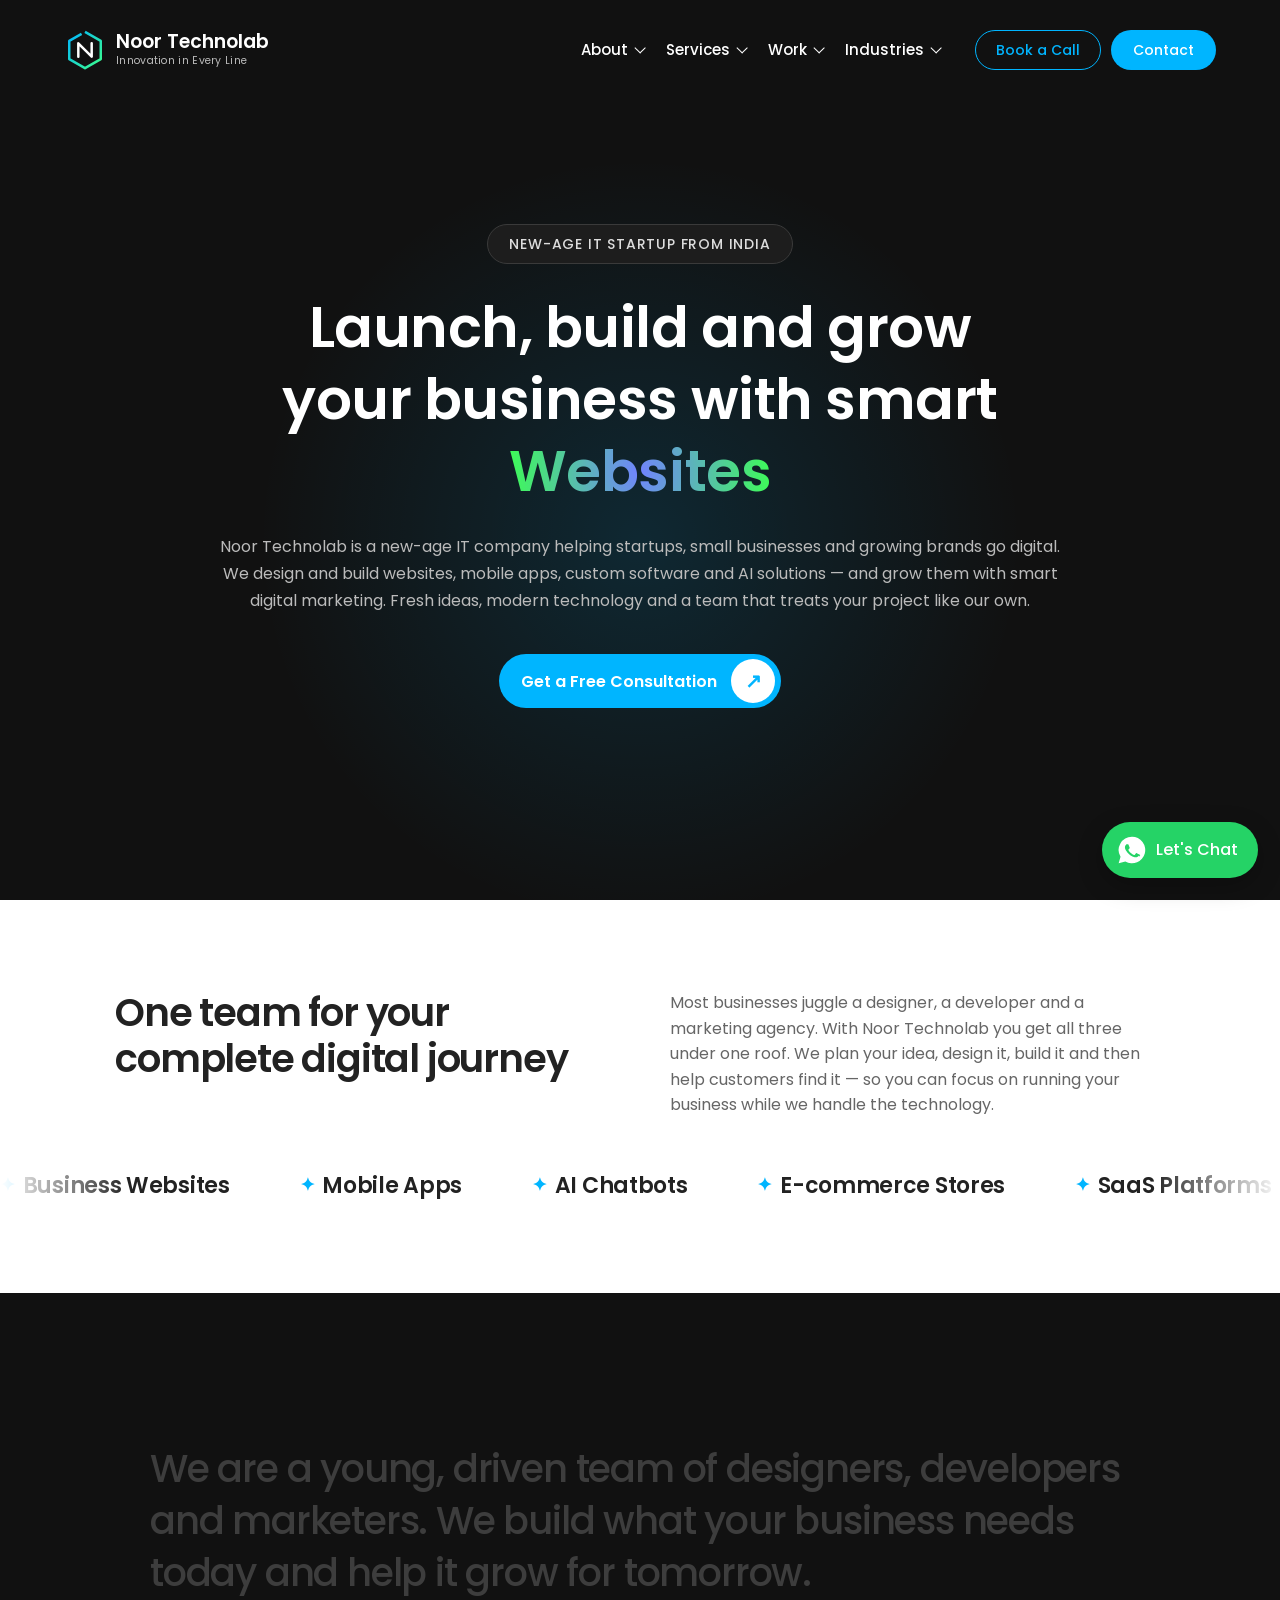
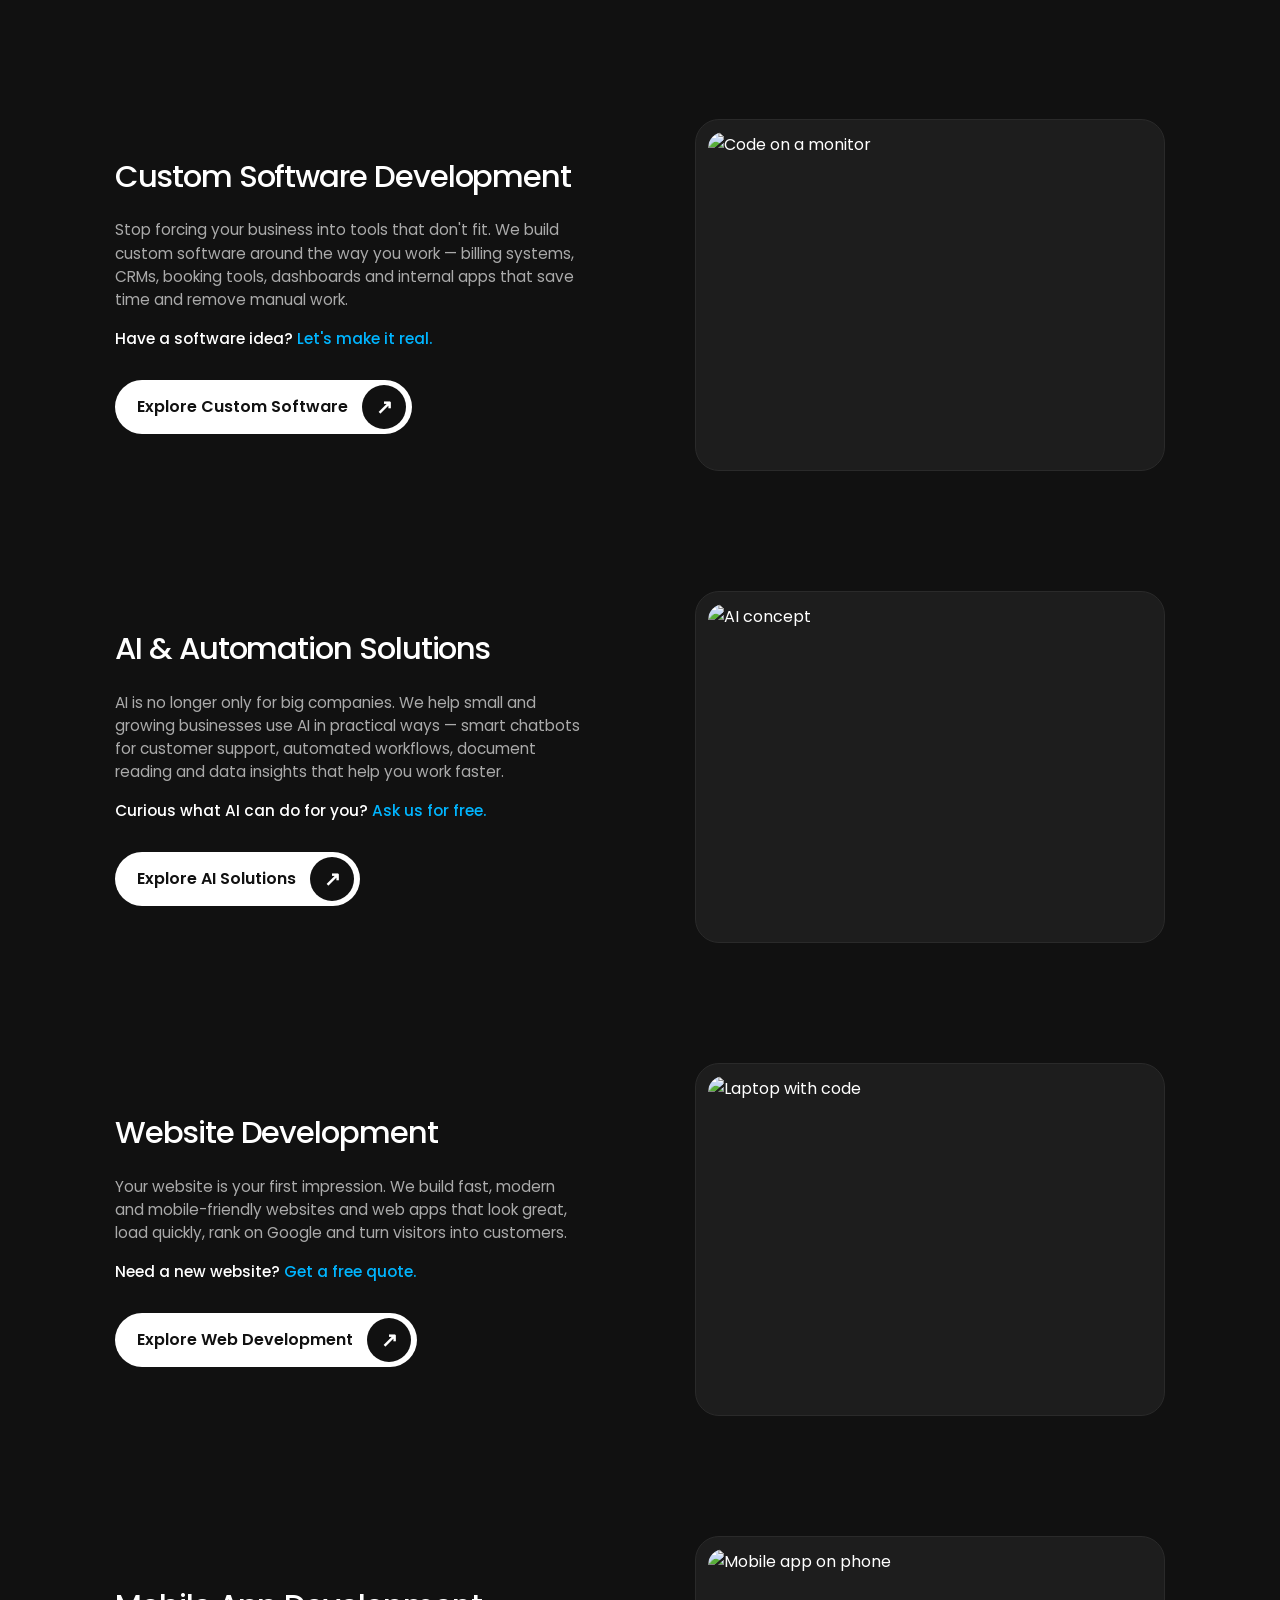
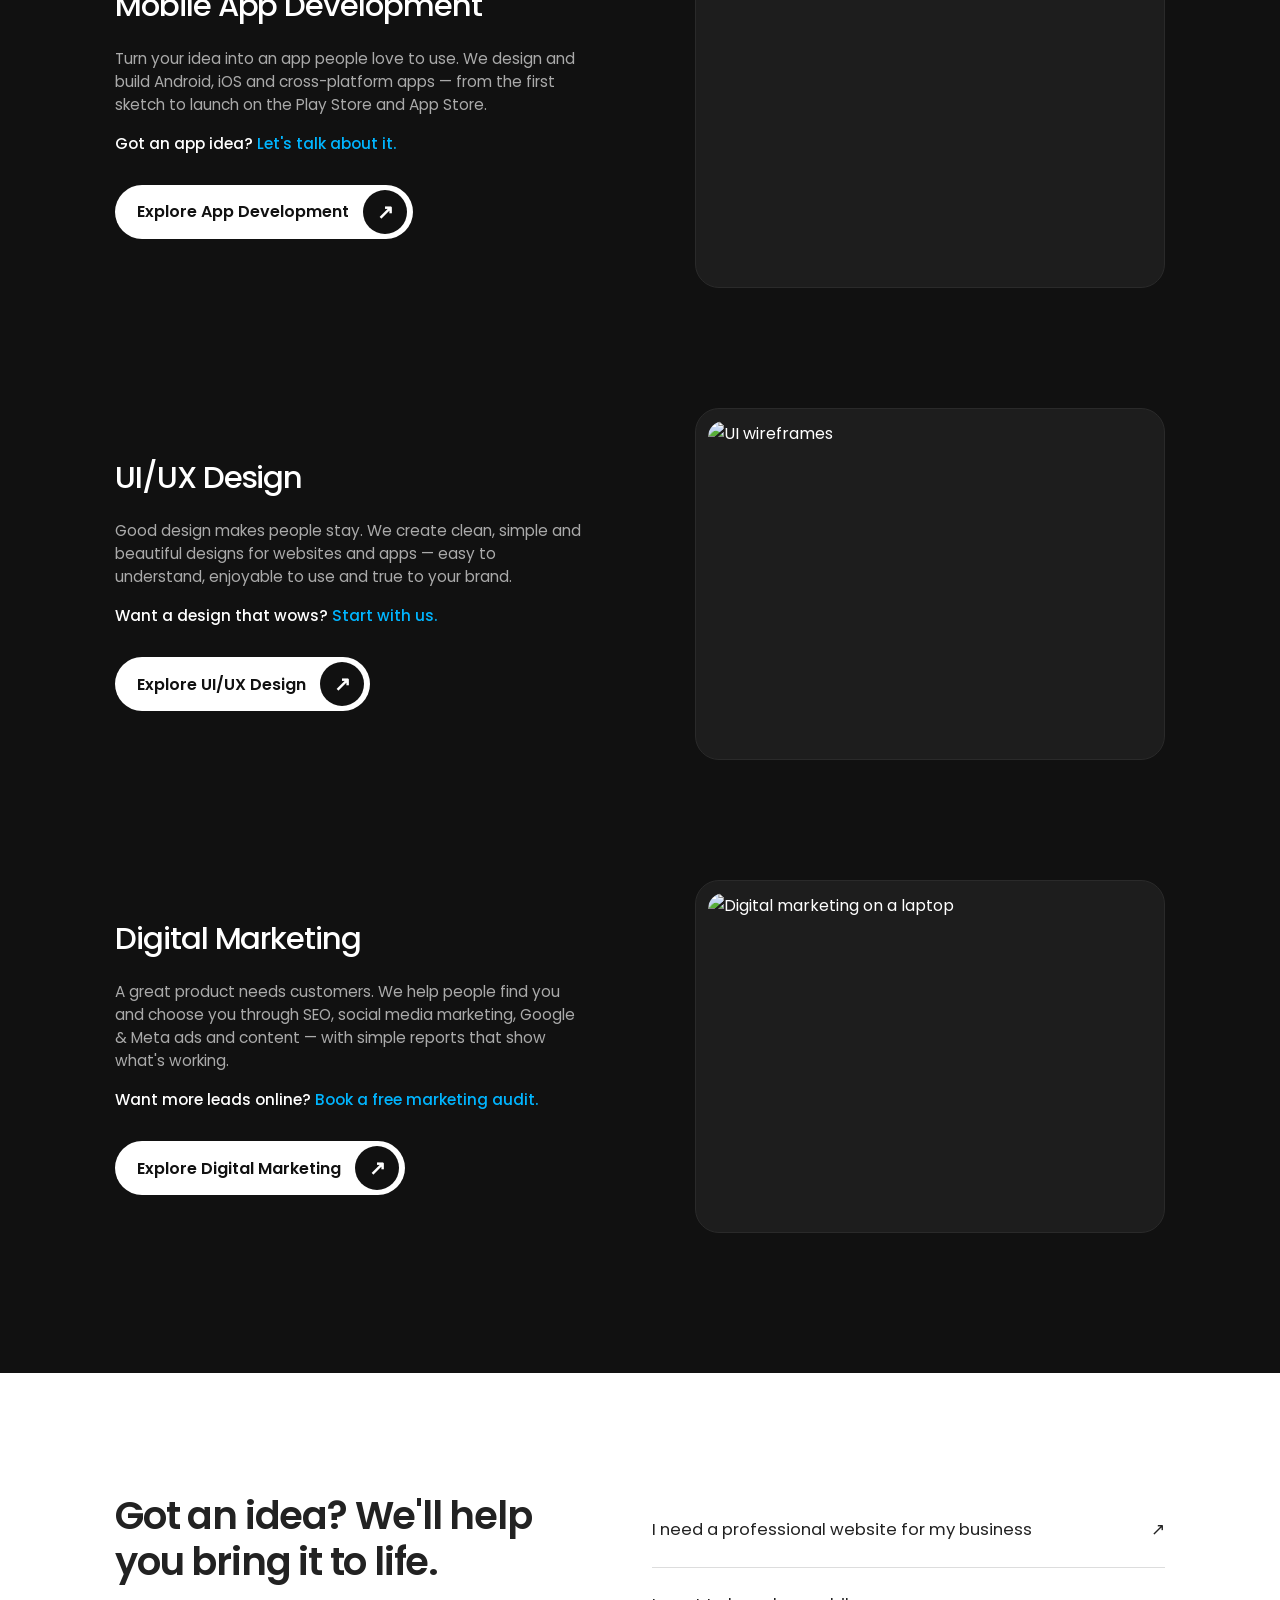
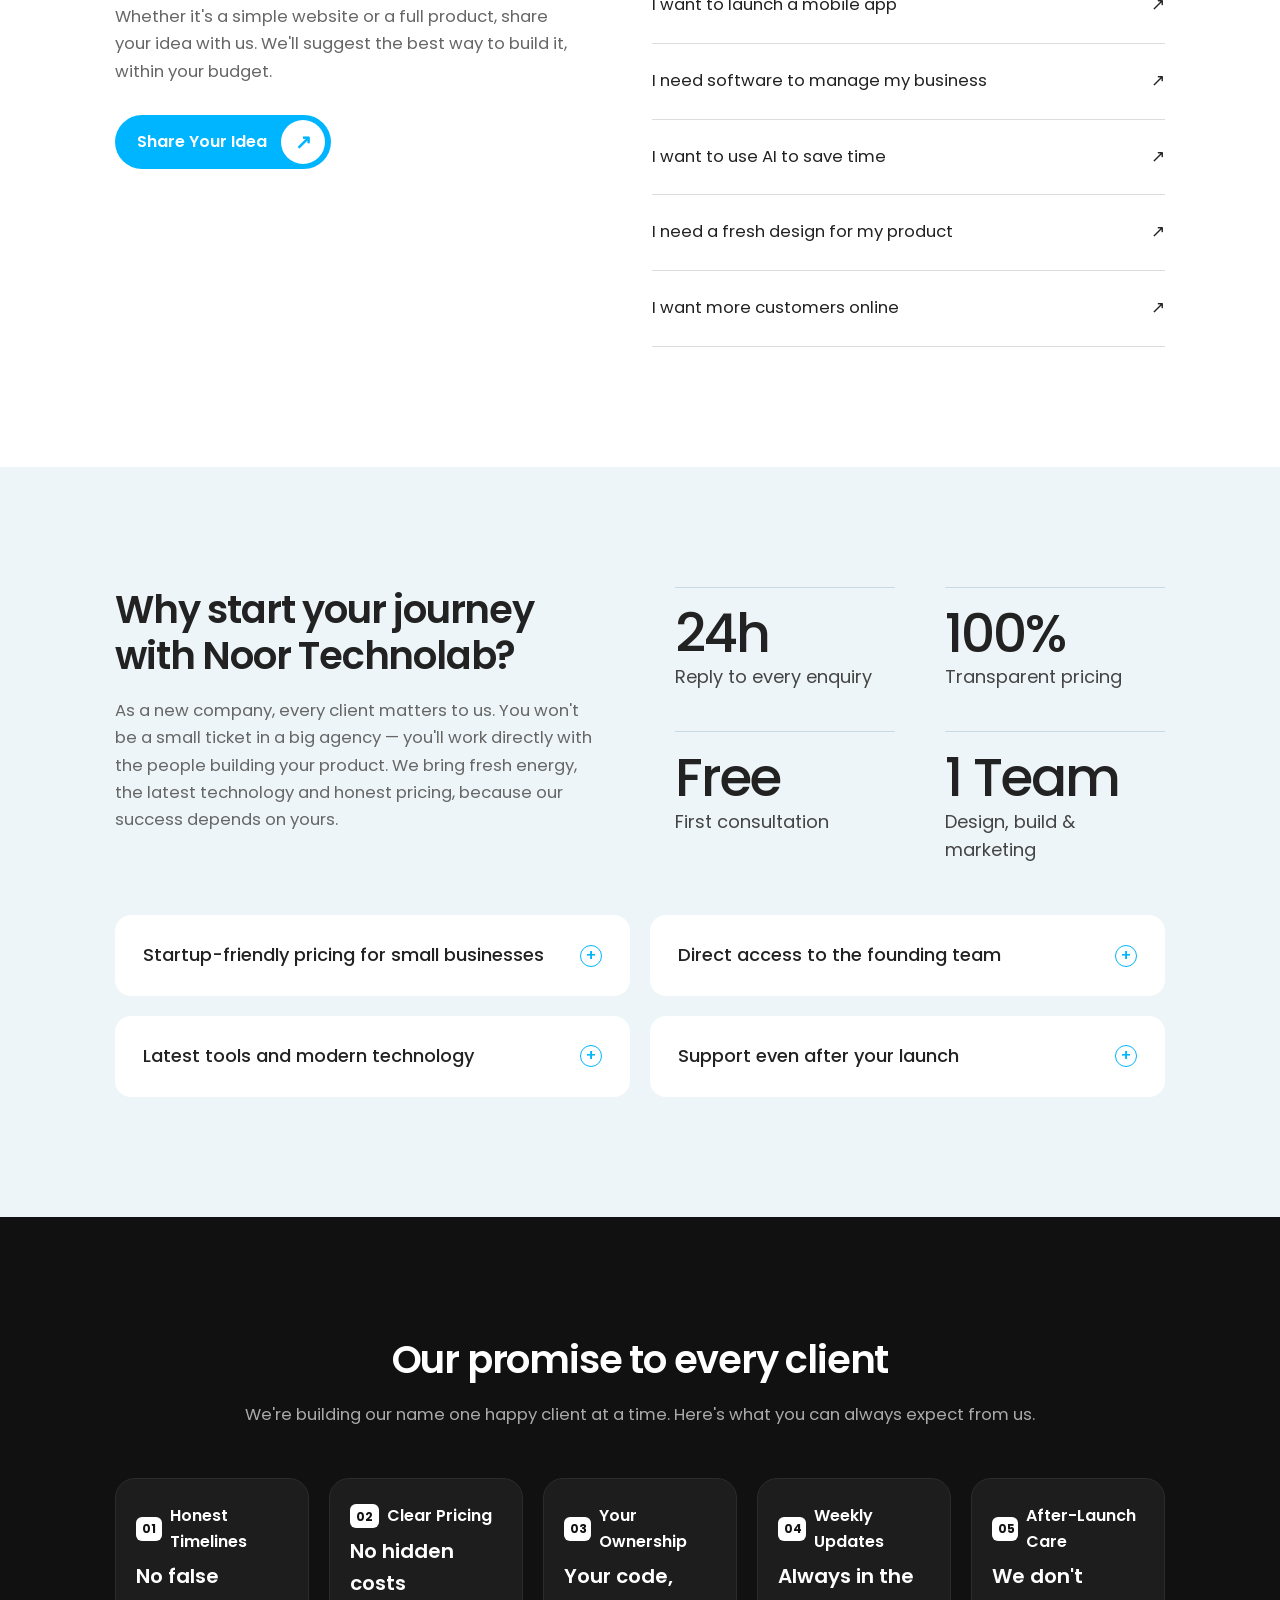
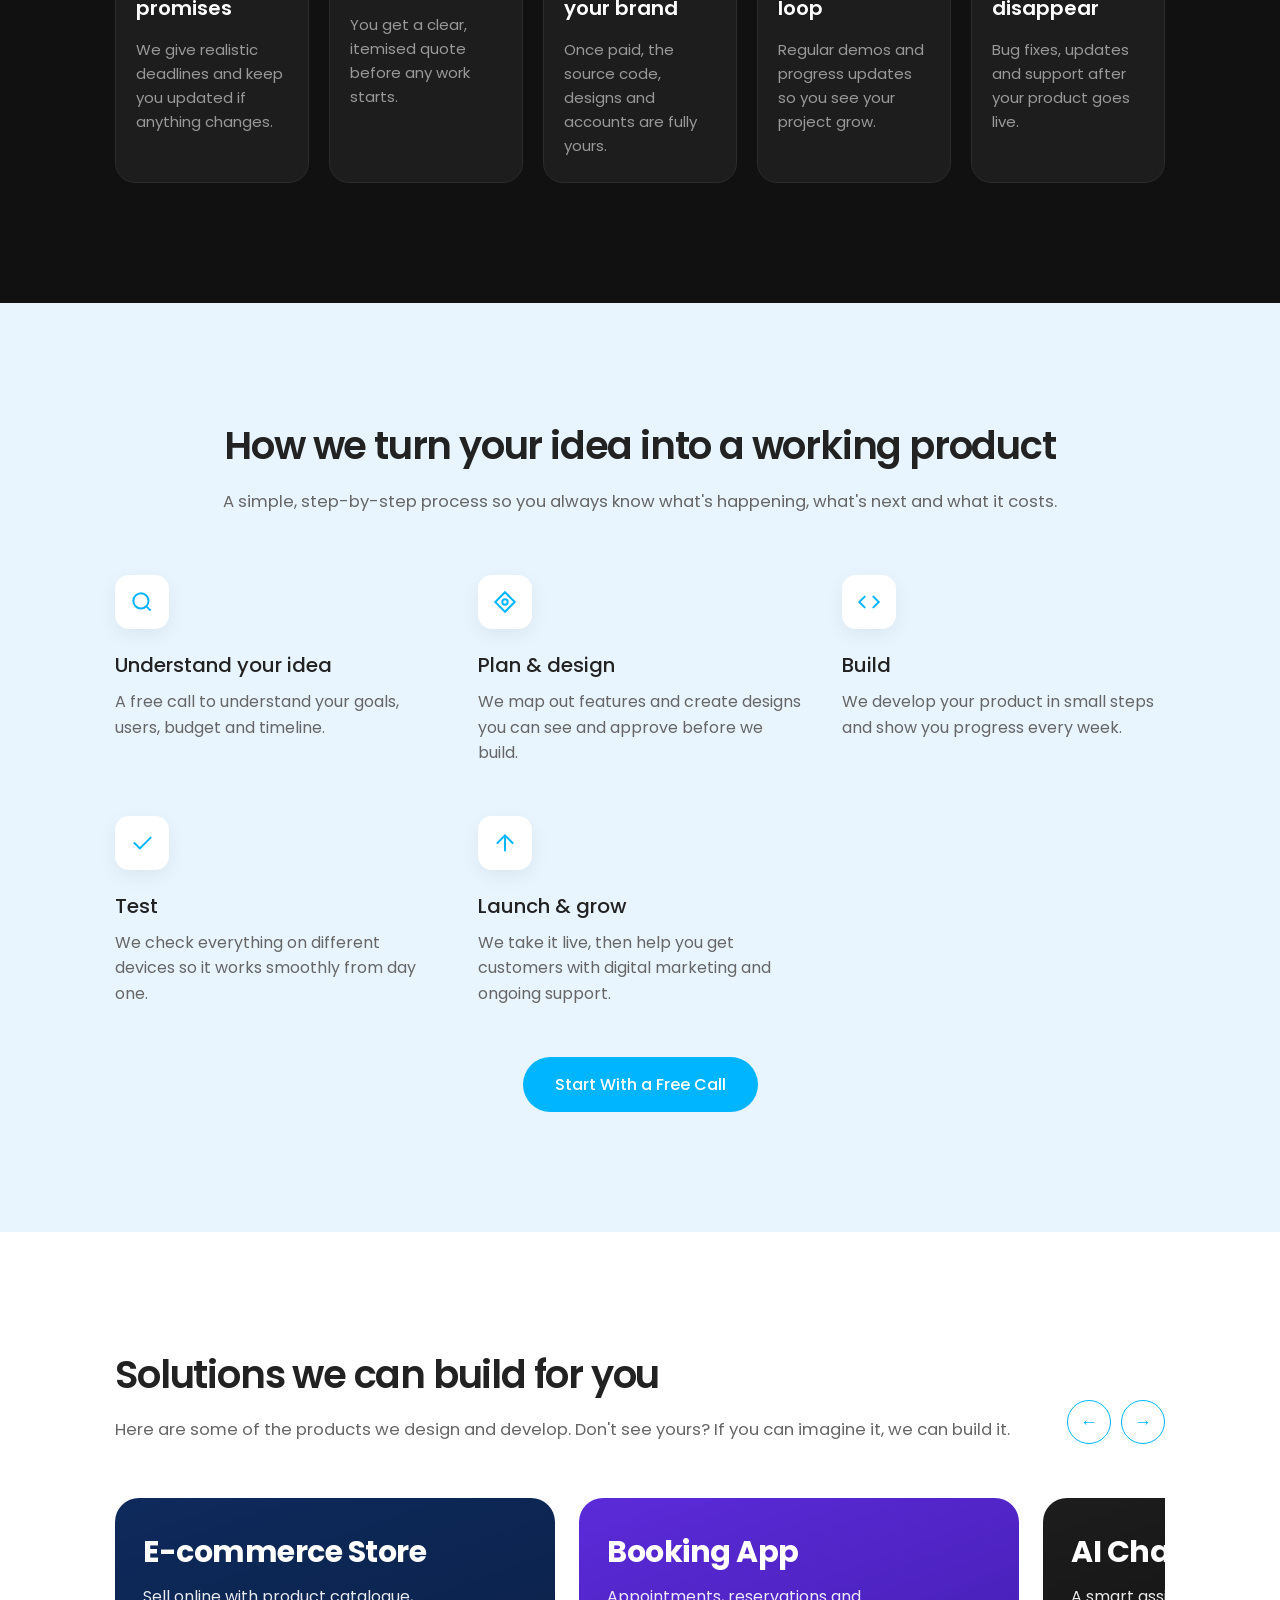
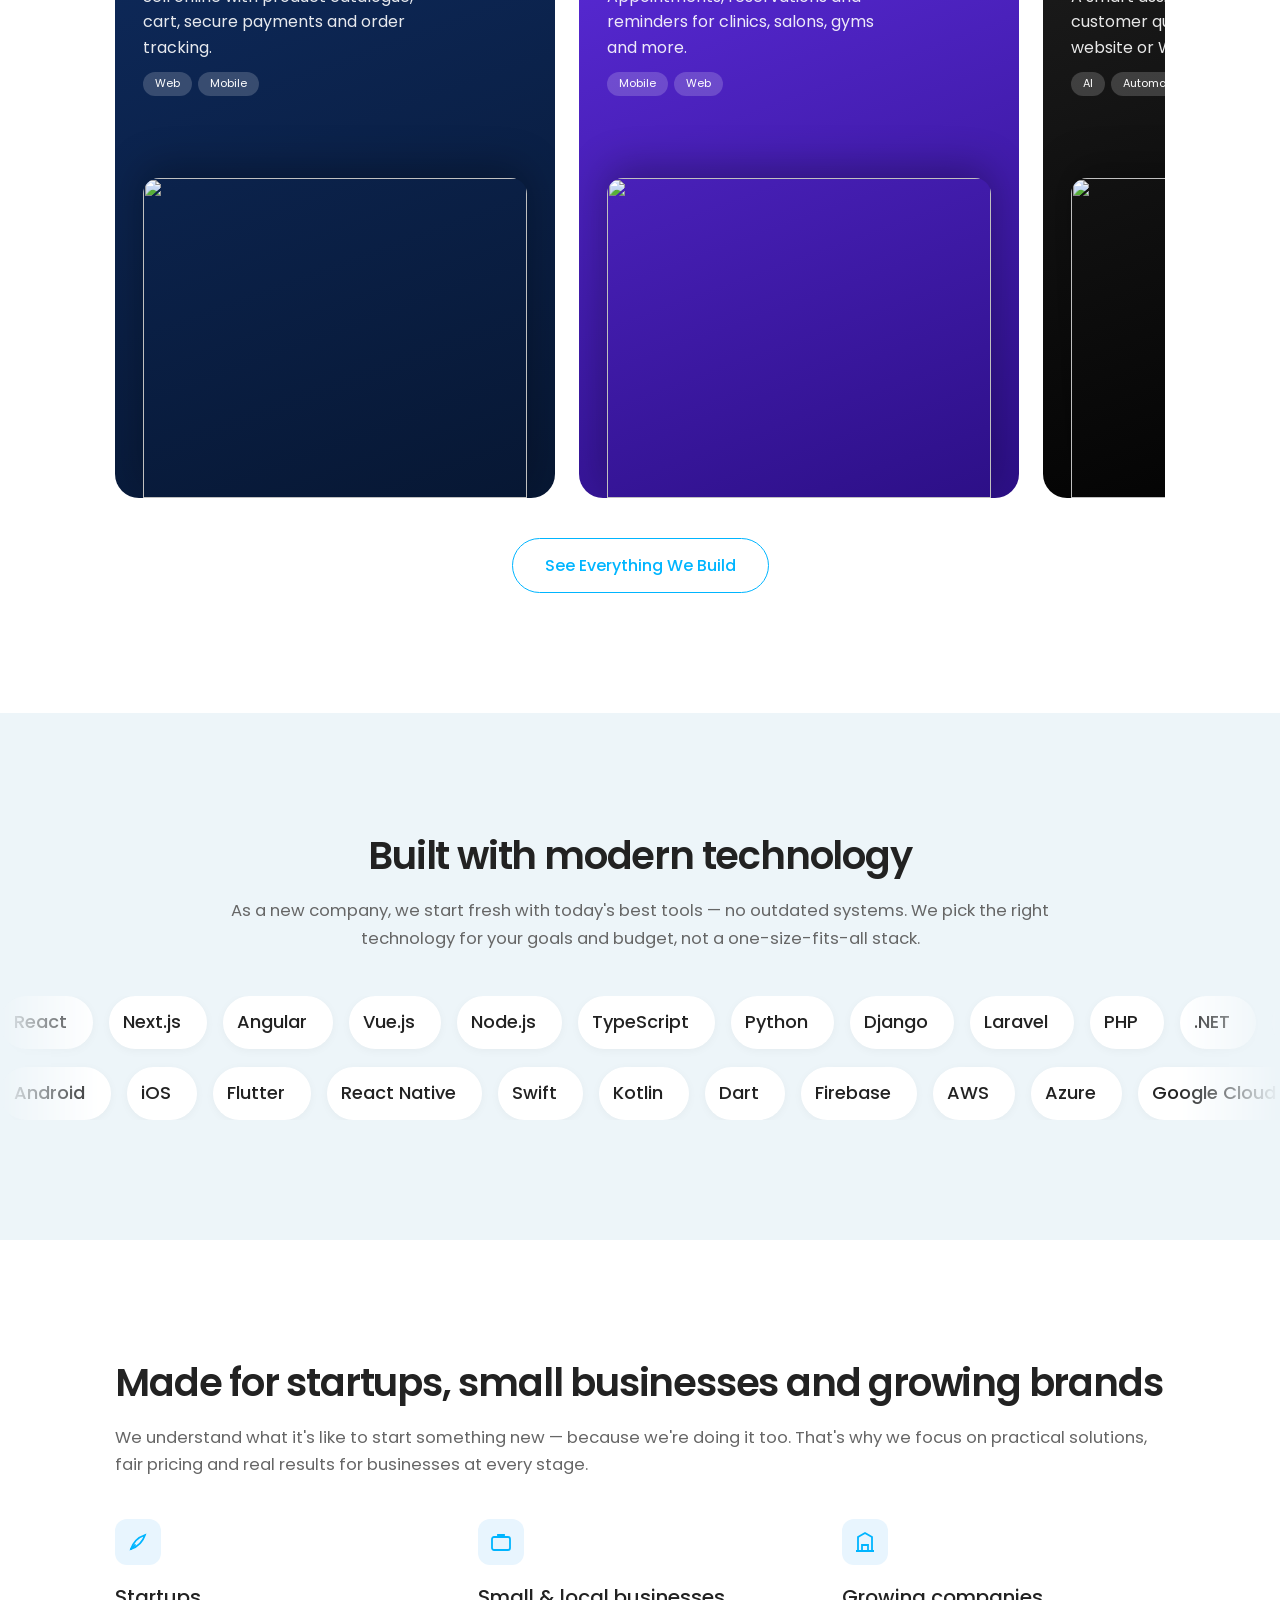
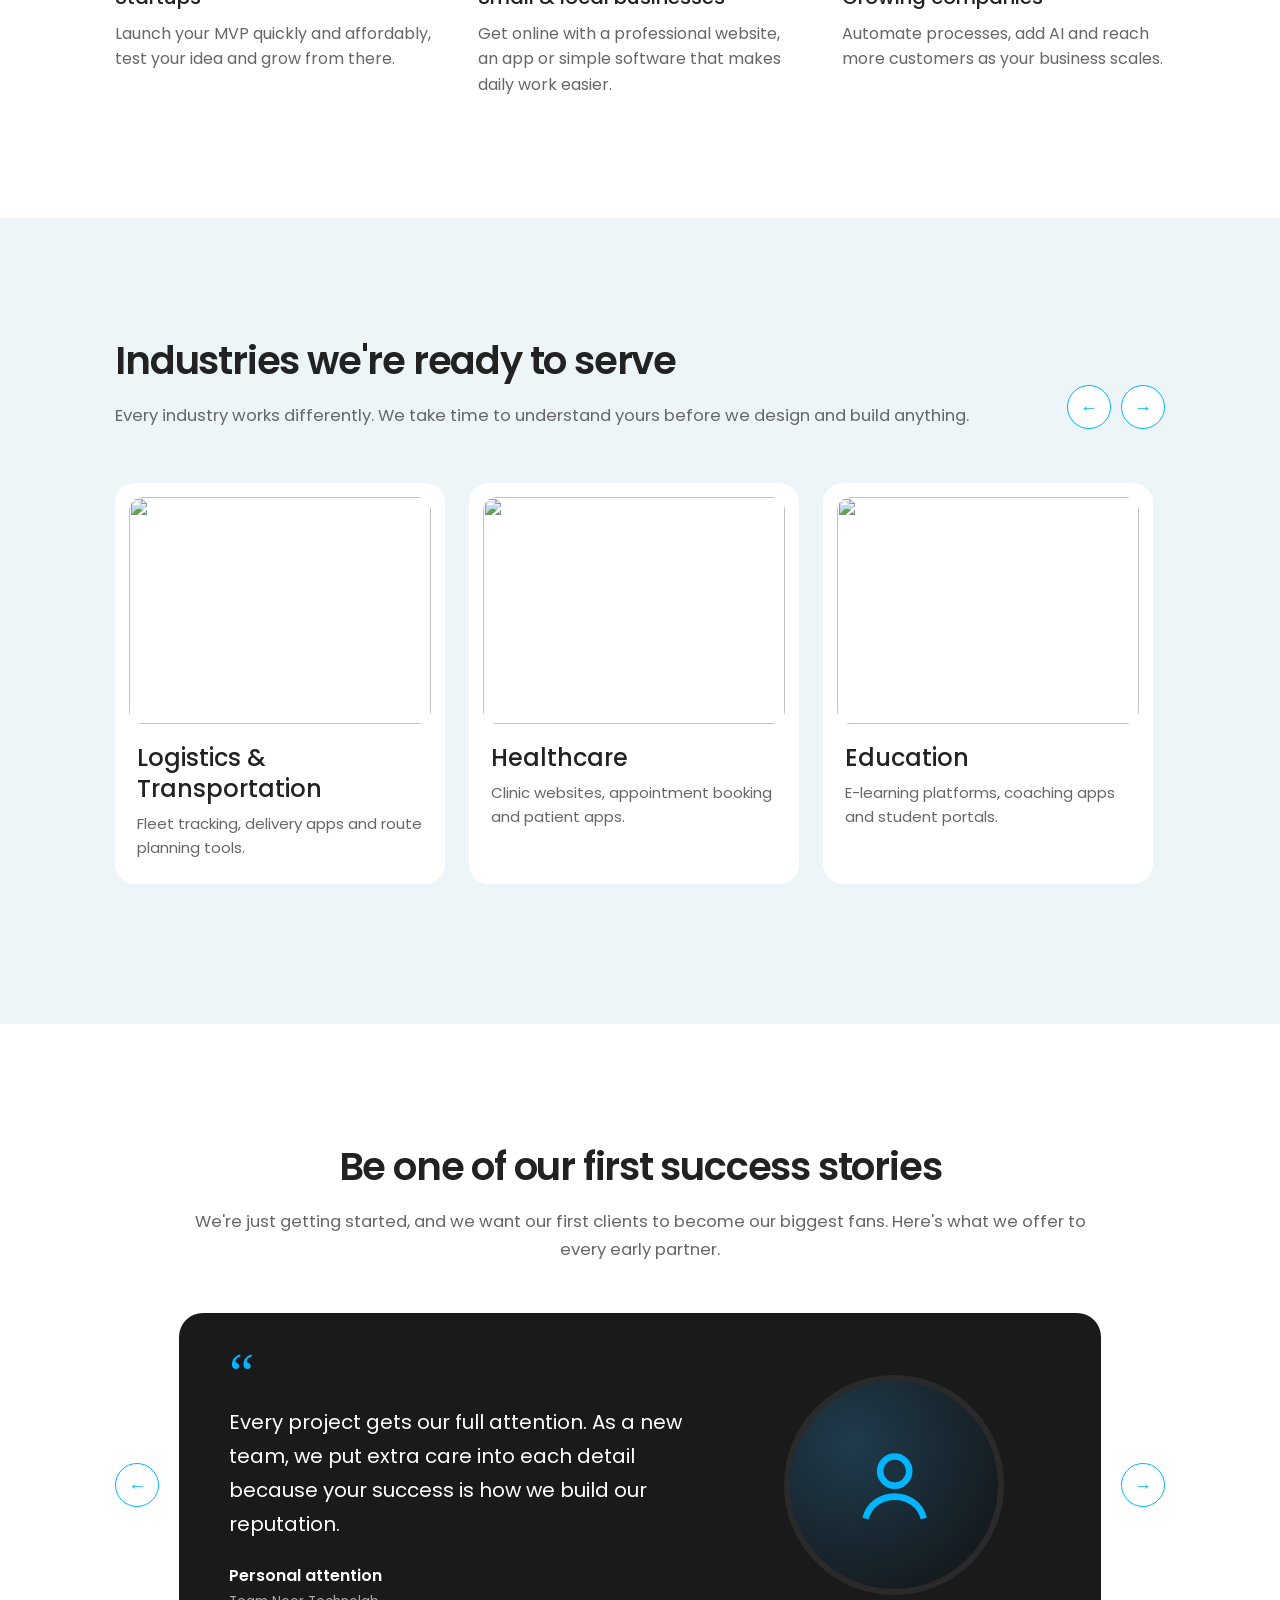
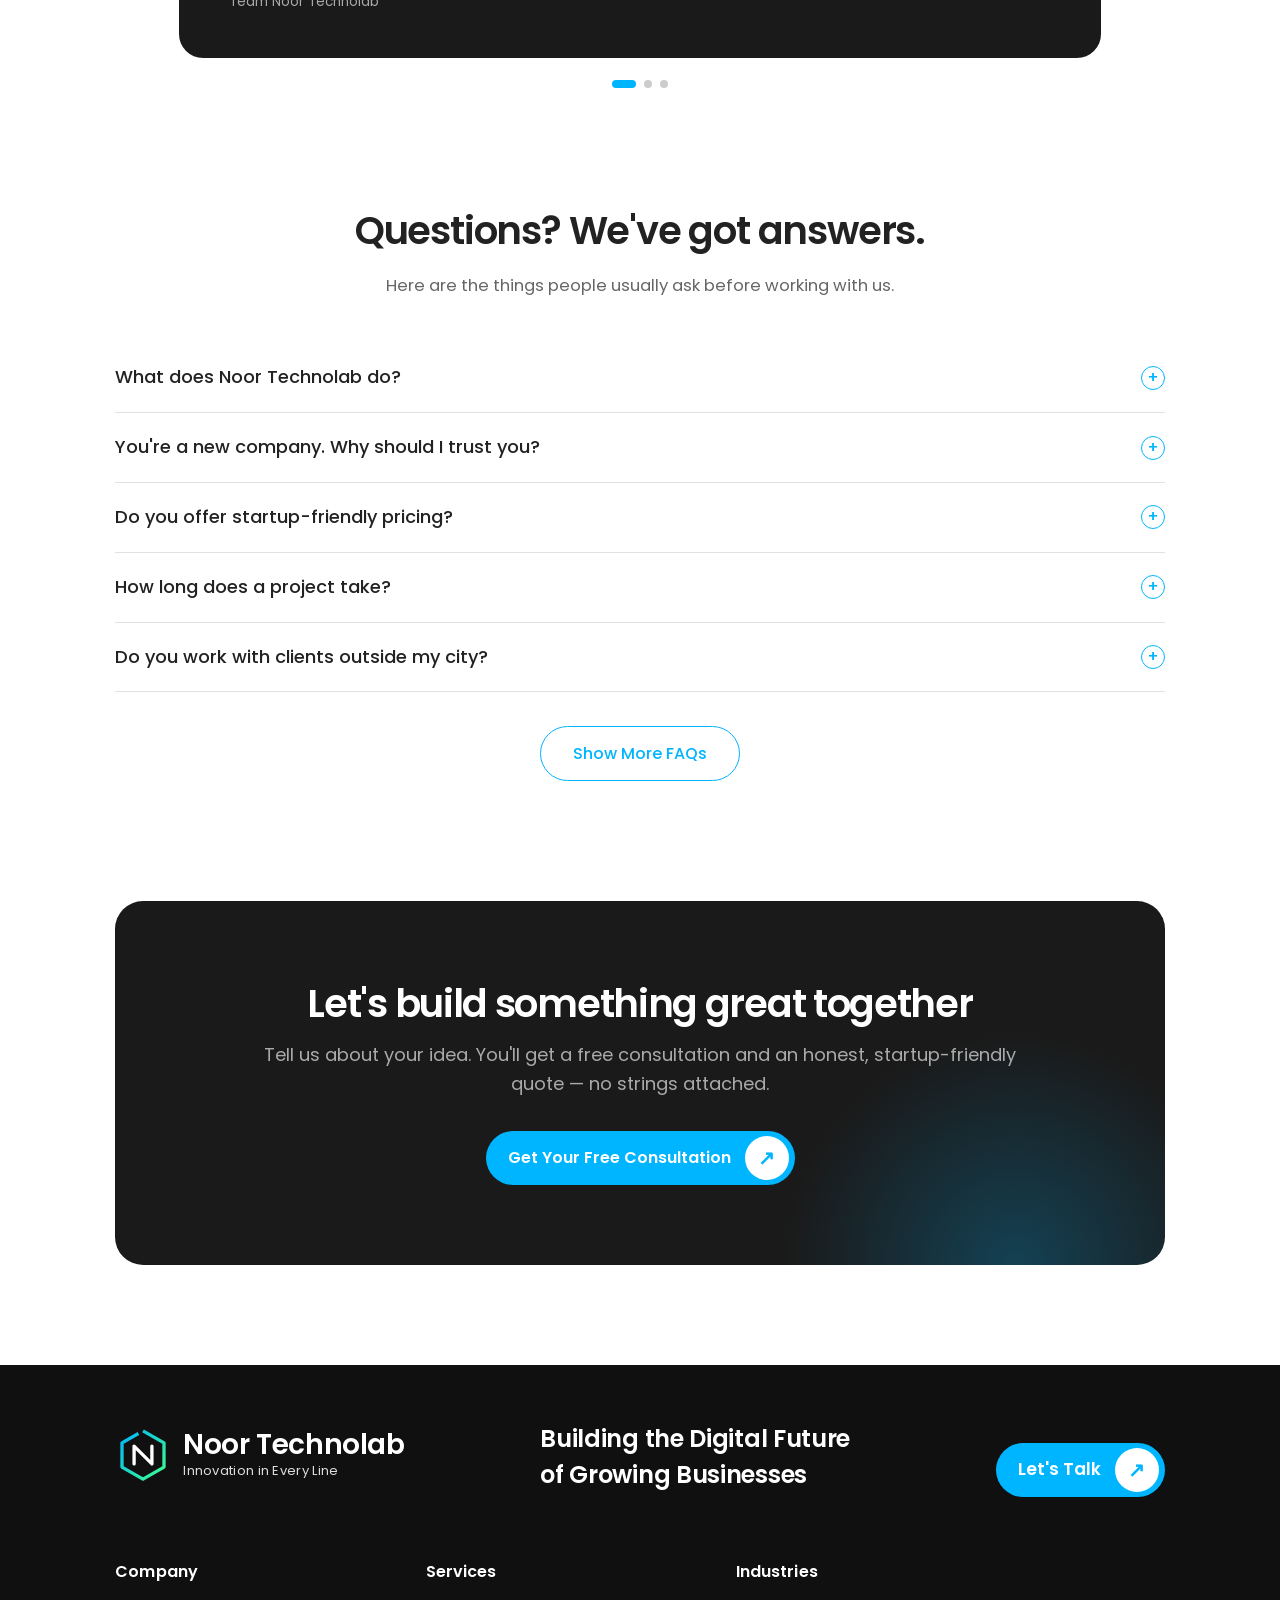
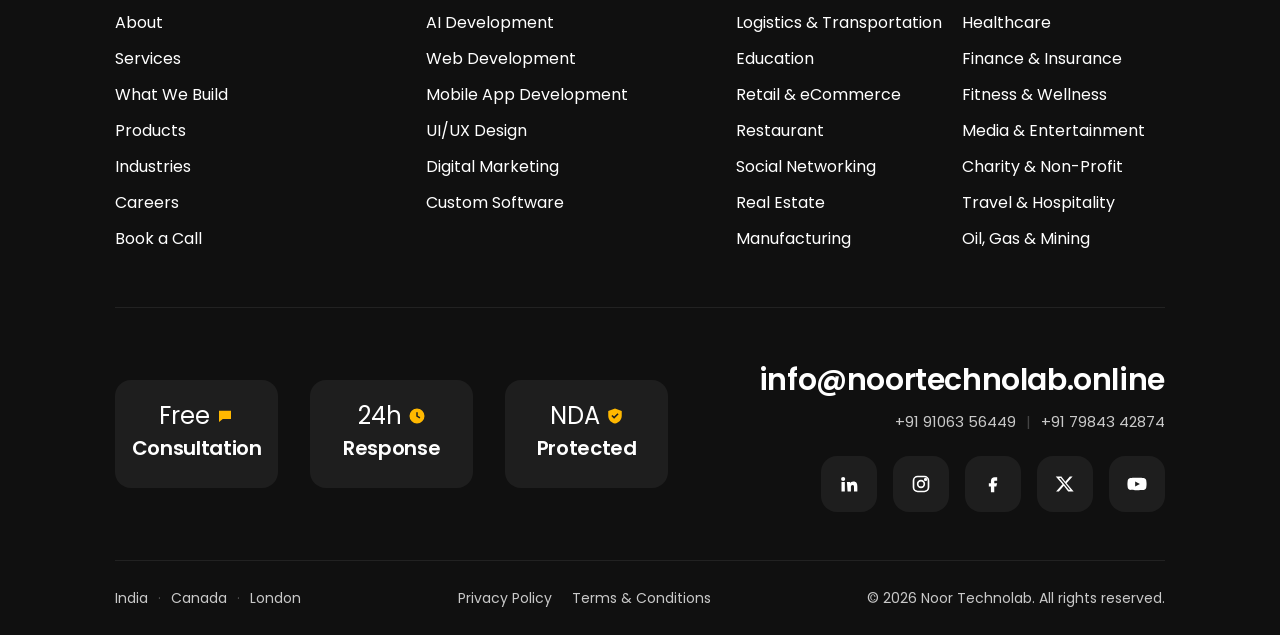
==== commit 0970a96c: "Add Noor Technolab favicon and app icons - SVG favicon from the logo, plus favicon.ico (16/32/48) fo" ====
--- a/index.html
+++ b/index.html
@@ -9,6 +9,11 @@
 <link rel="preconnect" href="https://fonts.gstatic.com" crossorigin>
 <link href="https://fonts.googleapis.com/css2?family=Poppins:wght@300;400;500;600;700&display=swap" rel="stylesheet">
 <link rel="stylesheet" href="assets/style.css">
+<link rel="icon" href="assets/favicon.svg" type="image/svg+xml">
+<link rel="icon" href="favicon.ico" sizes="48x48">
+<link rel="apple-touch-icon" href="apple-touch-icon.png">
+<link rel="manifest" href="site.webmanifest">
+<meta name="theme-color" content="#111111">
 </head>
 <body data-page="home">
 <div id="site-header"></div>
--- a/assets/style.css
+++ b/assets/style.css
@@ -626,3 +626,219 @@
   .marquee.kw .cl{font-size:17px}
   .member .ph.initials{font-size:30px}
 }
+
+/* ---------- legal pages (privacy policy, terms) ---------- */
+.legal{max-width:880px}
+.legal h2{font-size:24px;font-weight:600;letter-spacing:-.4px;margin:40px 0 12px;color:#111}
+.legal p{color:#444;font-size:16.5px;line-height:1.75;margin-bottom:14px}
+.legal ul{margin:0 0 16px 22px;color:#444;font-size:16.5px;line-height:1.75}
+.legal li{margin-bottom:6px}
+.legal a{color:var(--blue);font-weight:500}
+.legal-contact{background:var(--sky2);border-radius:18px;padding:22px 26px;margin-top:10px}
+.legal-contact p{margin:0}
+.legal-links{margin-top:36px;padding-top:22px;border-top:1px solid var(--line)}
+.form .consent{grid-column:1/-1;font-size:13.5px;color:var(--muted);margin-top:-6px}
+.form .consent a{color:var(--blue);font-weight:500}
+@media (max-width:600px){
+  .legal h2{font-size:20px;margin-top:32px}
+  .legal p,.legal ul{font-size:15px}
+  .legal-contact{padding:18px}
+}
+
+/* =========================================================
+   Footer — matched to pavansgroup.com
+   ========================================================= */
+.site-footer{background:#101010;color:#c9c9c9;padding:70px 0 0}
+.f-grid{grid-template-columns:minmax(260px,1.45fr) minmax(130px,.7fr) minmax(200px,1fr) minmax(400px,1.6fr);gap:40px;padding-bottom:60px}
+.f-brand .logo{margin-bottom:26px}
+.f-brand h3{color:#fff;font-size:24px;font-weight:600;line-height:1.4;letter-spacing:-.3px;max-width:300px;margin-bottom:28px}
+.f-brand .btn{font-size:17px;min-height:48px}
+.site-footer h5{color:#fff;font-size:16px;font-weight:600;margin-bottom:18px;letter-spacing:.1px}
+.site-footer .links a{display:block;color:#fff;opacity:.85;font-size:16px;line-height:24px;padding:6px 0;transition:color .2s,opacity .2s}
+.site-footer .links a:hover{color:var(--blue);opacity:1}
+.f-ind{display:grid;grid-template-columns:1fr 1fr;column-gap:22px}
+.f-ind a{white-space:nowrap}
+
+.f-mid{display:flex;justify-content:space-between;align-items:center;gap:30px;flex-wrap:wrap;padding:40px 0;border-top:1px solid #222}
+.f-badges{display:flex;gap:30px;flex-wrap:wrap}
+.f-badges div{width:163px;height:108px;border:1px solid #262626;background:#161616;border-radius:16px;padding:0;display:flex;flex-direction:column;align-items:center;justify-content:center;gap:2px;text-align:center;color:#fff;transition:border-color .3s,transform .3s}
+.f-badges div:hover{border-color:var(--blue);transform:translateY(-3px)}
+.f-badges i{color:var(--blue);display:grid;place-items:center;margin-bottom:4px}
+.f-badges i svg{width:22px;height:22px}
+.f-badges b{display:block;font-size:22px;font-weight:600;line-height:1.2}
+.f-badges small{color:#aaa;font-size:13px}
+
+.f-contact{text-align:right}
+.f-mail{color:#fff;font-size:30px;font-weight:600;letter-spacing:-.4px;display:inline-block;margin-bottom:8px;text-align:right}
+.f-phones{display:flex;justify-content:flex-end;align-items:center;gap:10px;font-size:15px;margin-bottom:18px}
+.f-phones a{color:#c9c9c9}
+.f-phones a:hover,.f-mail:hover{color:var(--blue)}
+.f-phones span{color:#444}
+.social{display:flex;gap:16px;justify-content:flex-end}
+.social a{width:52px;height:52px;border-radius:50%;background:transparent;border:1px solid #2e2e2e;display:grid;place-items:center;color:#fff}
+.social a:hover{background:var(--blue);border-color:var(--blue)}
+.social svg{width:18px;height:18px}
+
+.f-bot{display:flex;justify-content:space-between;align-items:center;flex-wrap:wrap;gap:14px 30px;border-top:1px solid #222;padding:24px 0;font-size:14px;color:#c9c9c9}
+.f-bot nav{display:flex;gap:20px}
+.f-bot a{color:#c9c9c9}
+.f-bot a:hover{color:var(--blue)}
+
+/* footer — laptop/tablet */
+@media (max-width:1280px){
+  .f-grid{grid-template-columns:1fr 1fr 1fr;gap:40px 30px}
+  .f-brand{grid-column:1/-1;display:flex;flex-wrap:wrap;align-items:center;justify-content:space-between;gap:20px}
+  .f-brand .logo,.f-brand h3{margin-bottom:0}
+  .f-brand h3{max-width:none}
+}
+@media (max-width:991px){
+  .f-grid{grid-template-columns:1fr 1fr}
+  .f-grid > .links:last-child{grid-column:1/-1}
+  .f-brand{display:block}
+  .f-brand .logo{margin-bottom:20px}
+  .f-brand h3{margin-bottom:22px}
+  .f-mid{flex-direction:column;align-items:flex-start}
+  .f-contact{text-align:left}
+  .f-phones,.social{justify-content:flex-start}
+  .f-mail{text-align:left}
+}
+/* footer — phone */
+@media (max-width:600px){
+  .site-footer{padding:56px 0 0}
+  .f-grid{grid-template-columns:1fr 1fr;gap:34px 20px;padding-bottom:40px}
+  .f-brand h3{font-size:21px}
+  .site-footer h5{font-size:15px;margin-bottom:12px}
+  .site-footer .links a{font-size:14.5px;line-height:22px;padding:5px 0}
+  .f-ind{column-gap:14px}
+  .f-ind a{white-space:normal}
+  .f-mid{padding:32px 0;gap:26px}
+  .f-badges{gap:10px;width:100%;flex-wrap:nowrap}
+  .f-badges div{width:auto;flex:1 1 0;min-width:0;height:92px}
+  .f-badges b{font-size:18px}
+  .f-badges small{font-size:11.5px}
+  .f-mail{font-size:21px}
+  .f-phones{font-size:14px;flex-wrap:wrap}
+  .social{gap:10px}
+  .social a{width:44px;height:44px}
+  .f-bot{flex-direction:column;align-items:flex-start;gap:10px;font-size:13px;padding:20px 0 90px}
+}
+
+/* very small phones (≤360px): keep logo, Contact and menu on one line */
+@media (max-width:360px){
+  .site-header .bar{padding:6px 12px;gap:10px}
+  .logo-mark{width:32px;height:32px}
+  .logo-text b{font-size:15px}
+  .logo-text small{display:none}
+  .nav-actions .btn{padding:6px 12px;font-size:12px}
+  .burger{width:34px;height:34px}
+  .f-mail{font-size:18px}
+}
+
+/* ---------- footer v2: closer match to the Pavans footer screenshot ---------- */
+.site-footer{padding:56px 0 0}
+/* column positions: brand ≈30%, company ≈12%, services ≈20%, industries ≈38% */
+.f-grid{grid-template-columns:29.6% 11.8% 20.2% 38.4%;gap:0;padding-bottom:50px}
+.f-grid > .links{padding-right:20px}
+.f-brand .logo{gap:12px;margin-bottom:30px}
+.f-brand .logo-mark{width:56px;height:56px}
+.f-brand .logo-text{max-width:none}
+.f-brand .logo-text b{font-size:28px;letter-spacing:-.4px}
+.f-brand .logo-text small{font-size:13px;color:#ddd}
+.f-brand h3{font-size:24px;line-height:1.5;max-width:320px;margin-bottom:26px}
+.site-footer h5{font-size:16px;margin-bottom:20px}
+.site-footer .links a{opacity:1;color:#fff;padding:6px 0;line-height:24px}
+.f-ind{grid-template-columns:1fr 1fr;column-gap:20px}
+
+.f-mid{padding:48px 0}
+.f-badges{gap:32px}
+.f-badges div{width:163px;height:108px;background:#1e1e1e;border:0;border-radius:16px;gap:4px}
+.f-badges div:hover{background:#262626;transform:translateY(-3px)}
+.f-badges b{display:flex;align-items:center;gap:6px;font-size:24px;font-weight:400;line-height:1}
+.f-badges b i{color:#ffb800;display:inline-grid;margin:0}
+.f-badges b i svg{width:18px;height:18px}
+.f-badges small{color:#fff;font-size:20px;font-weight:600;letter-spacing:-.3px}
+
+.f-mail{font-size:30px;margin-bottom:6px}
+.f-phones{margin-bottom:22px}
+.social{gap:16px}
+.social a{width:56px;height:56px;border-radius:16px;background:#1e1e1e;border:0}
+.social a:hover{background:var(--blue)}
+.social svg{width:20px;height:20px}
+
+.f-bot{padding:26px 0}
+
+@media (max-width:1280px){
+  .f-grid{grid-template-columns:1fr 1fr 1fr;gap:40px 30px}
+}
+@media (max-width:991px){
+  .f-grid{grid-template-columns:1fr 1fr}
+}
+@media (max-width:600px){
+  .f-grid{gap:34px 20px;padding-bottom:40px}
+  .f-grid > .links{padding-right:0}
+  .f-brand .logo-mark{width:46px;height:46px}
+  .f-brand .logo-text b{font-size:23px}
+  .f-brand h3{font-size:20px}
+  .f-badges{gap:10px}
+  .f-badges div{height:88px}
+  .f-badges b{font-size:19px}
+  .f-badges small{font-size:14px}
+  .f-mail{font-size:21px}
+  .social{gap:10px}
+  .social a{width:46px;height:46px;border-radius:13px}
+}
+@media (max-width:360px){
+  .f-mail{font-size:18px}
+  .f-badges small{font-size:12.5px}
+}
+
+/* footer: columns never narrower than their longest link (desktop only) */
+@media (min-width:1281px){
+  .f-grid{grid-template-columns:29.6% minmax(max-content,11.8%) minmax(max-content,20.2%) minmax(0,1fr)}
+  .f-grid > .links{padding-right:28px}
+  .f-grid .links a{white-space:nowrap}
+}
+@media (min-width:1281px) and (max-width:1600px){
+  .f-grid{grid-template-columns:24% minmax(max-content,11.8%) minmax(max-content,20.2%) minmax(0,1fr)}
+  .f-grid > .links{padding-right:22px}
+  .f-ind{column-gap:16px}
+  .site-footer .links a{font-size:15px}
+}
+
+/* Like Pavans: content stops widening at ~1500px on very large / zoomed-out screens */
+@media (min-width:1400px){
+  .container,.site-header:not(.scrolled) .bar{max-width:1500px}
+}
+/* footer columns: same proportions as the Pavans footer (company 30%, services 45%, industries 67%) */
+@media (min-width:1601px){
+  .f-grid{grid-template-columns:30.3% minmax(max-content,14.8%) minmax(max-content,21.5%) minmax(0,1fr)}
+  .f-grid > .links{padding-right:24px}
+  .f-ind{column-gap:18px}
+}
+
+/* footer fix: brand column wide enough for the logo; tagline on 2 lines (like Pavans) */
+.f-brand{min-width:0}
+.f-brand .logo{white-space:nowrap}
+@media (min-width:1281px){
+  .f-grid{grid-template-columns:minmax(max-content,30%) minmax(max-content,13%) minmax(max-content,20.5%) minmax(0,1fr)}
+  .f-brand{padding-right:40px}
+  .f-brand h3{max-width:340px}
+}
+@media (min-width:1281px) and (max-width:1600px){
+  .f-brand .logo-mark{width:50px;height:50px}
+  .f-brand .logo-text b{font-size:24px}
+  .f-brand .logo-text small{font-size:12px}
+  .f-brand h3{font-size:21px;max-width:300px}
+  .f-grid > .links{padding-right:18px}
+  .f-ind{column-gap:14px}
+  .site-footer .links a{font-size:14.5px}
+}
+/* 1281–1360px: too tight for 4 columns, use the stacked layout (brand row + 3 link columns) */
+@media (min-width:1281px) and (max-width:1360px){
+  .f-grid{grid-template-columns:1fr 1fr 1fr;gap:40px 30px}
+  .f-brand{grid-column:1/-1;display:flex;flex-wrap:wrap;align-items:center;justify-content:space-between;gap:20px;padding-right:0}
+  .f-brand .logo,.f-brand h3{margin-bottom:0}
+  .f-brand h3{max-width:none}
+  .f-grid > .links{padding-right:0}
+}
+.f-loc i{font-style:normal;color:#555;margin:0 10px}
